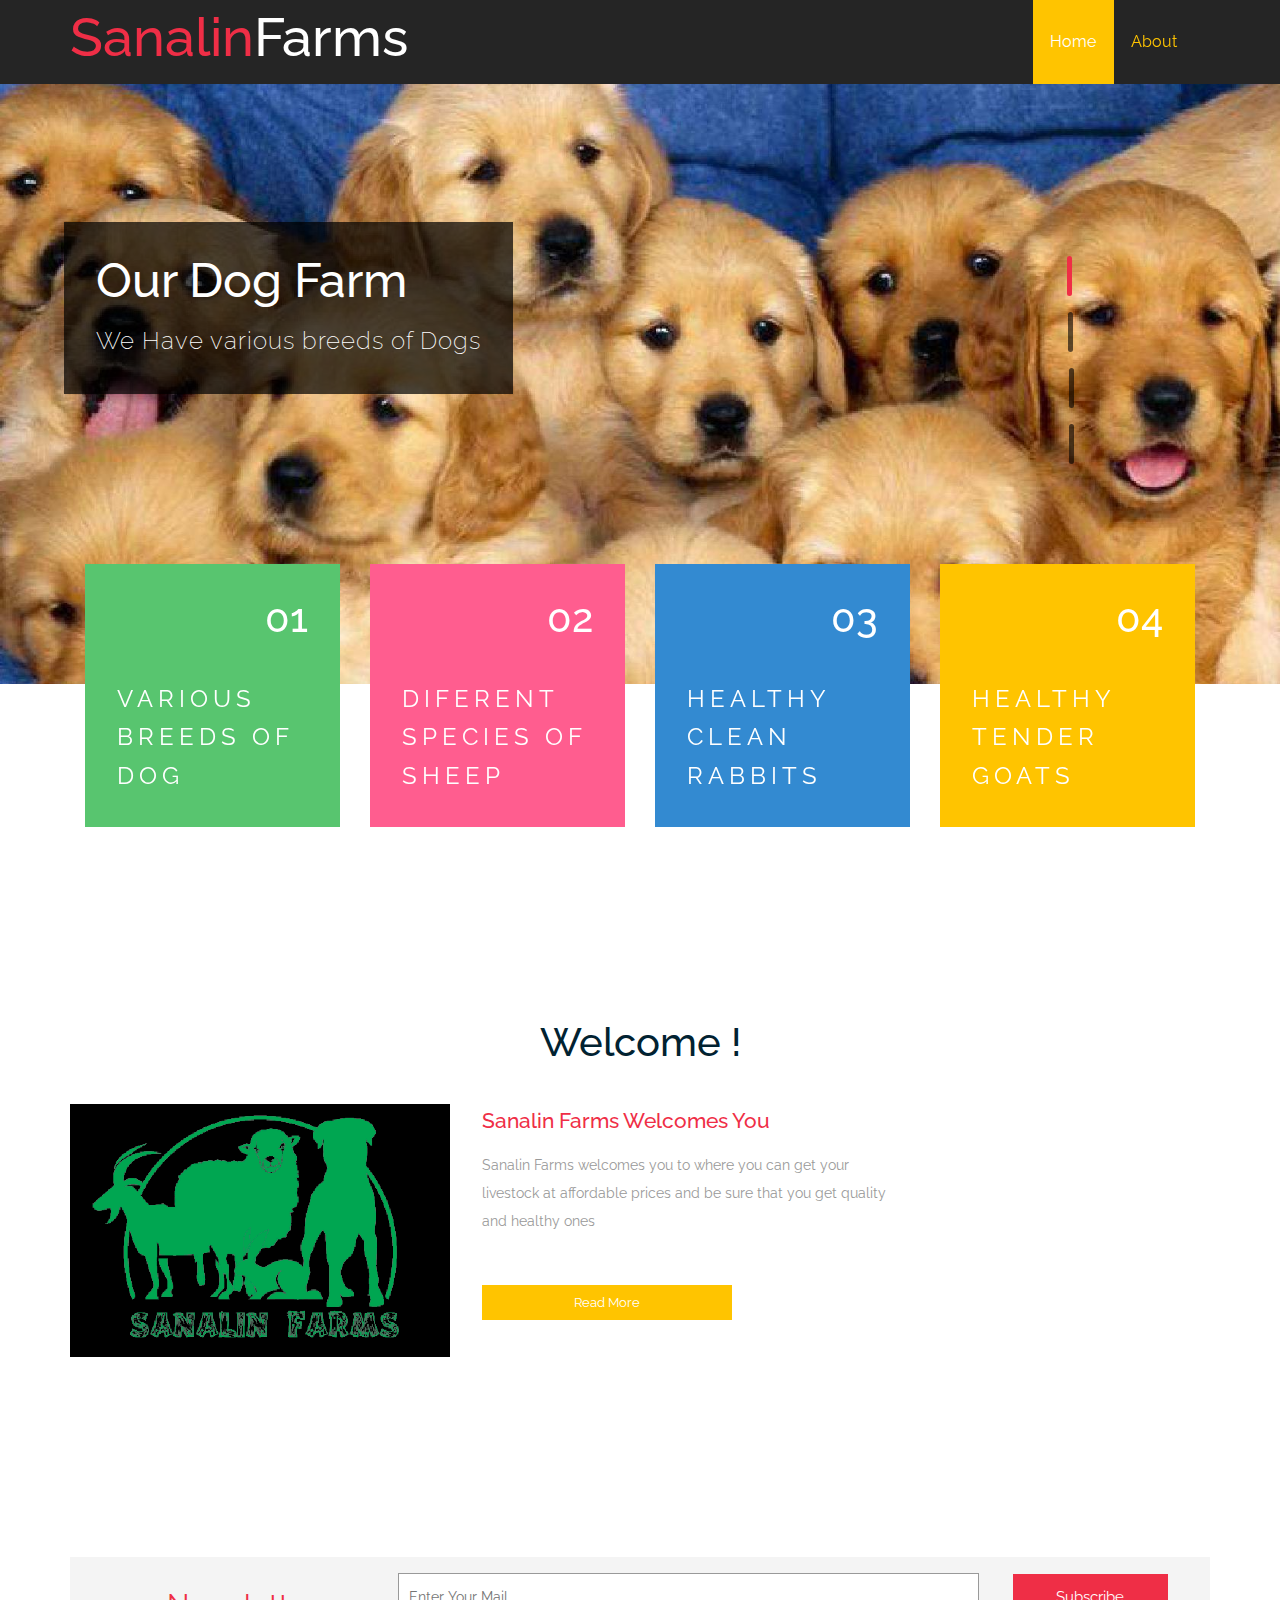
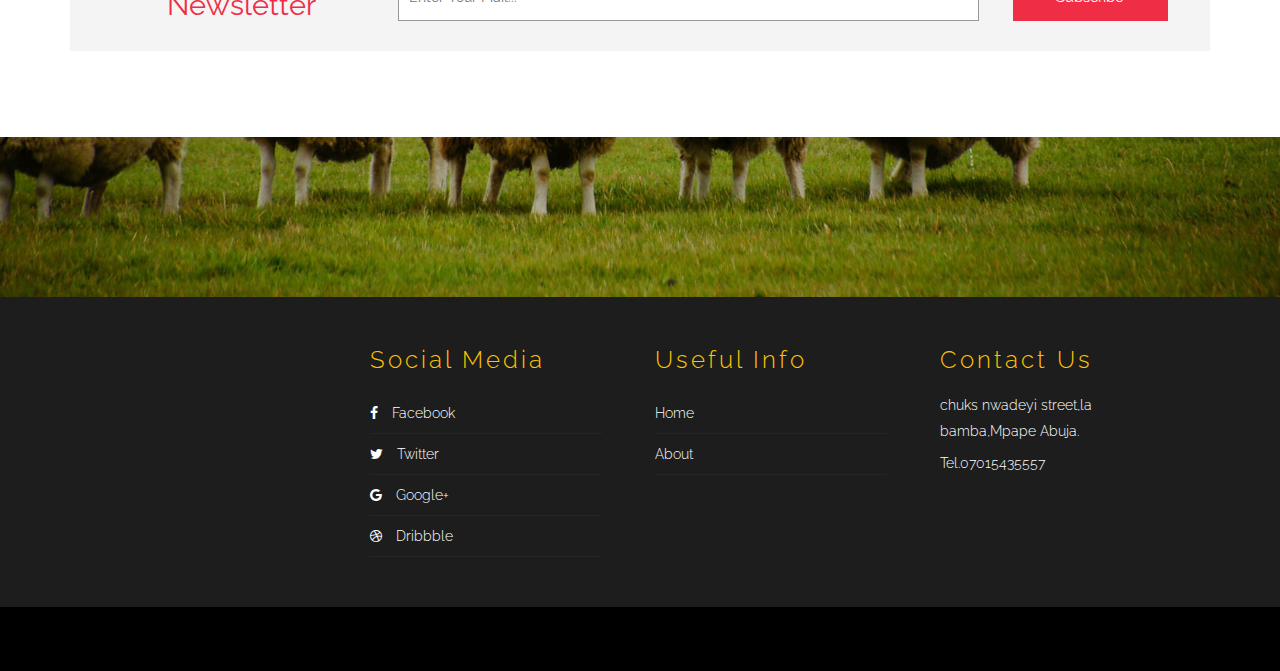
==== index.html @ a3188a6b "Add files via upload" ====
<!-- 
Author: W3layouts
Author URL: http://w3layouts.com
License: Creative Commons Attribution 3.0 Unported
License URL: http://creativecommons.org/licenses/by/3.0/
-->
<!DOCTYPE html>
<html lang="en">
<head>
<title>Wool an Agriculture Category Flat Bootstrap Responsive Website Template | Home :: w3layouts</title>
<!-- meta-tags -->
<meta name="viewport" content="width=device-width, initial-scale=1">
<meta http-equiv="Content-Type" content="text/html; charset=utf-8" />
<meta name="keywords" content="Wool Responsive web template, Bootstrap Web Templates, Flat Web Templates, Android Compatible web template, 
	SmartPhone Compatible web template, free web designs for Nokia, Samsung, LG, SonyEricsson, Motorola web design" />
<script type="application/x-javascript"> addEventListener("load", function() { setTimeout(hideURLbar, 0); }, false); function hideURLbar(){ window.scrollTo(0,1); } </script>
<!-- //meta-tags -->
<!-- Custom Theme files -->
<link href="css/bootstrap.css" rel="stylesheet" type="text/css" media="all" />
<link href="css/style.css" rel="stylesheet" type="text/css" media="all" />
<link href="css/font-awesome.css" rel="stylesheet"> 			<!-- font-awesome icons --> 
<!-- //Custom Theme files -->
<!-- js -->
<script src="js/jquery-1.11.1.min.js"></script>
<!-- //js -->
<!-- web-font -->
<link href='//fonts.googleapis.com/css?family=Raleway:400,100,200,300,500,600,700,800,900' rel='stylesheet' type='text/css'>
<!-- //web-font -->
</head>
<body>
	<!-- header -->
	<div class="header">
		<div class="container">
			<div class="header-nav">
				<nav class="navbar navbar-default">
					<!-- Brand and toggle get grouped for better mobile display -->
					<div class="navbar-header">
						<button type="button" class="navbar-toggle collapsed" data-toggle="collapse" data-target="#bs-example-navbar-collapse-1">
							<span class="sr-only">Toggle navigation</span>
							<span class="icon-bar"></span>
							<span class="icon-bar"></span>
							<span class="icon-bar"></span>
						</button>
					   <h1><a class="navbar-brand" href="index.html"><span>Sanalin</span>Farms</a></h1>
					</div>
					<!-- Collect the nav links, forms, and other content for toggling -->
					<div class="collapse navbar-collapse nav-wil" id="bs-example-navbar-collapse-1">
						<ul class="nav navbar-nav">
							<li class="hvr-bounce-to-bottom active"><a href="index.html">Home</a></li>
							<li class="hvr-bounce-to-bottom"><a href="#">About</a></li>
							<!-- <li><a href="#" class="dropdown-toggle hvr-bounce-to-bottom" data-toggle="dropdown" role="button" aria-haspopup="true" aria-expanded="false">Pages <span class="caret"></span></a>
								<ul class="dropdown-menu">
									<li class="hvr-bounce-to-bottom"><a href="icons.html">Web Icons</a></li>
									<li class="hvr-bounce-to-bottom"><a href="codes.html">Short Codes</a></li>     
								</ul>
							</li>   
							<li class="hvr-bounce-to-bottom"><a href="blog.html">Blog</a></li>
							<li class="hvr-bounce-to-bottom"><a href="contact.html">Contact Us</a></li> -->
						</ul>
					</div><!-- //navbar-collapse -->
				</nav>
			</div>
		</div>
	</div>
	<!-- //header -->
	<!-- banner -->
	<div class="banner"> 
		<!-- Slider-starts-Here --> 
		<script src="js/responsiveslides.min.js"></script>
		<script>
			// You can also use "$(window).load(function() {"
			$(function () {
			  // Slideshow 3
			  $("#slider3").responsiveSlides({
				auto: true,
				pager: true,
				nav: false,
				speed: 500,
				namespace: "callbacks",
				before: function () {
				  $('.events').append("<li>before event fired.</li>");
				},
				after: function () {
				  $('.events').append("<li>after event fired.</li>");
				}
			  });
		
			});
		</script>
		<!-- //End-slider-script -->
		<div  id="top" class="callbacks_container">
			<ul class="rslides" id="slider3">
				<li>
					<div class="banner-info">
						<div class="baner-w3text">
							<h3>Our Dog Farm</h3>
							<p>We Have various breeds of Dogs</p>
						</div>
					</div>
				</li>
				<li>
					<div class="banner-info1">
						<div class="baner-w3text">
							<h3>Our Sheep Farm</h3>
							<p>We Also get you the best of Sheep</p>
						</div>
					</div>
				</li>
				<li>
					<div class="banner-info2">
						<div class="baner-w3text">
							<h3>Rabbit Farm</h3>
							<p>We have a beautiful rabbit farm</p>
						</div>
					</div>
				</li>
				<li>
					<div class="banner-info3">
						<div class="baner-w3text">
							<h3>Goat Farm</h3>
							<p>Well taken care of Goats</p>
						</div>
					</div>
				</li>
			</ul>
		</div>
		<div class="banner-bottom-grids">
			<div class="container">
				<div class="col-md-3 banner-bottom-grid">
					<div class="banner-bottom-grd w3-agile-back">
						<h4>01</h4>
						<p>VARIOUS BREEDS OF DOG</p>
						<div class="clearfix"> </div>
					</div>
					<!-- <p class="w3ltext">Temporibus autem quibusdam et aut officiis debitis aut 
						rerum necessitatibus saepe eveniet ut et voluptates.</p>
					<div class="more more4">
						<a href="single.html">Read More</a>
					</div> -->
				</div>
				<div class="col-md-3 banner-bottom-grid">
					<div class="banner-bottom-grd w3-agile-back1">
						<h4>02</h4>
						<p>DIFERENT SPECIES OF SHEEP</p>
						<div class="clearfix"> </div>
					</div>
					<!-- <p class="w3ltext">Temporibus autem quibusdam et aut officiis debitis aut 
						rerum necessitatibus saepe eveniet ut et voluptates.</p>
					<div class="more more1">
						<a href="single.html">Read More</a>
					</div> -->
				</div>
				<div class="col-md-3 banner-bottom-grid">
					<div class="banner-bottom-grd w3-agile-back2">
						<h4>03</h4>
						<p>HEALTHY CLEAN RABBITS</p>
						<div class="clearfix"> </div>
					</div>
					<!-- <p class="w3ltext">Temporibus autem quibusdam et aut officiis debitis aut 
						rerum necessitatibus saepe eveniet ut et voluptates.</p>
					<div class="more more2">
						<a href="single.html">Read More</a>
					</div> -->
				</div>
				<div class="col-md-3 banner-bottom-grid">
					<div class="banner-bottom-grd w3-agile-back3">
						<h4>04</h4>
						<p>HEALTHY TENDER GOATS</p>
						<div class="clearfix"> </div>
					</div>
					<!-- <p class="w3ltext">Temporibus autem quibusdam et aut officiis debitis aut 
						rerum necessitatibus saepe eveniet ut et voluptates.</p>
					<div class="more more3">
						<a href="single.html">Read More</a>
					</div> -->
				</div>
				<div class="clearfix"> </div>
			</div>
		</div>
	</div>
	<!-- //banner -->
	<!-- welcome -->
	<div class="welcome w3-agileits">
		<div class="container">
			<h2>Welcome !</h2>
			<div class="banner-agileits-w3layouts">
				<div class="col-md-4 welcome-grid">
					<img src="images/welcome.png" alt=" " class="img-responsive" />
				</div>
				<div class="col-md-8 welcome-grid">
					<h4>Sanalin Farms Welcomes You</h4>
					<p> Sanalin Farms welcomes you to where you can get your livestock at affordable prices and be sure that you get quality and healthy ones</p>
					<div class="more">
						<a href="aboutUs.html">Read More</a>
					</div>
				</div>
				<div class="clearfix"> </div>
			</div>
		</div>
	</div>
	<!-- //welcome -->
	<!-- newsletter -->
	<div class="newsletter">
		<div class="container">
			<div class="get-in-grids">
				<div class="get-in-grid-left">
					<p>Newsletter</p>
				</div>
				<div class="get-in-grid-right">
					<form action="#" method="post">
						<input type="email" name="email" Placeholder="Enter Your Mail..." required="">
						<input type="submit" value="Subscribe" >
					</form>
				</div>
				<div class="clearfix"> </div>
			</div>
		</div>
	</div>
	<!-- //newsletter -->
	<!-- news -->
	<!-- <div class="news">
		<div class="container">
			<h3>News & Events</h3>
			<p class="news-wthreetext">Vel illum qui dolorem eum aliquid ex ea commodi consequatur 
				vel illum qui dolorem eum fugiat quo voluptas</p>
			<div class="news-agileinfo">
				<div class="col-md-6 news-grid">
					<div class="col-xs-4 news-grid-left">
						<p>22nd<span>Sept</span></p>
					</div>
					<div class="col-xs-8 news-grid-right">
						<p>Itaque earum rerum hic tenetur a sapiente 
							delectus, ut aut reiciendis voluptatibus maiores alias consequatur 
							aut perferendis doloribus asperiores repellat.</p>
						<div class="more">
							<a href="single.html">Read More</a>
						</div>
					</div>
					<div class="clearfix"> </div>
				</div>
				<div class="col-md-6 news-grid">
					<div class="col-xs-4 news-grid-left">
						<p>28th<span>Sept</span></p>
					</div>
					<div class="col-xs-8 news-grid-right">
						<p>Itaque earum rerum hic tenetur a sapiente 
							delectus, ut aut reiciendis voluptatibus maiores alias consequatur 
							aut perferendis doloribus asperiores repellat.</p>
						<div class="more">
							<a href="single.html">Read More</a>
						</div>
					</div>
					<div class="clearfix"> </div>
				</div>
				<div class="clearfix"> </div>
			</div>
			<div class="news-agileinfo">
				<div class="col-md-6 news-grid">
					<div class="col-xs-4 news-grid-left">
						<p>11th<span>Oct</span></p>
					</div>
					<div class="col-xs-8 news-grid-right">
						<p>Itaque earum rerum hic tenetur a sapiente 
							delectus, ut aut reiciendis voluptatibus maiores alias consequatur 
							aut perferendis doloribus asperiores repellat.</p>
						<div class="more">
							<a href="single.html">Read More</a>
						</div>
					</div>
					<div class="clearfix"> </div>
				</div>
				<div class="col-md-6 news-grid">
					<div class="col-xs-4 news-grid-left">
						<p>25th<span>Oct</span></p>
					</div>
					<div class="col-xs-8 news-grid-right">
						<p>Itaque earum rerum hic tenetur a sapiente 
							delectus, ut aut reiciendis voluptatibus maiores alias consequatur 
							aut perferendis doloribus asperiores repellat.</p>
						<div class="more">
							<a href="single.html">Read More</a>
						</div>
					</div>
					<div class="clearfix"> </div>
				</div>
				<div class="clearfix"> </div>
			</div>
		</div>
	</div> -->
	<!-- //news -->
	<!-- customer -->
	<div class="customer">
		<div class="container">
			<!-- <h3>Customer Says</h3> -->
			<div class="customer-w3layoutsgrids">
				<ul id="flexiselDemo1">			
					<li>
						<div class="customer-grid">
							<!-- <p> Neque porro quisquam est, qui dolorem ipsum quia dolor sit amet, 
								consectetur, adipisci velit, sed quia non numquam eius modi tempora 
								incidunt ut labore et dolore magnam aliquam quaerat voluptatem.</p>
							<h4>John Smith</h4> -->
						</div>
					</li>
					<li>
						<div class="customer-grid">
							<!-- <p> Sed quia non numquam eius modi tempora neque porro quisquam est, qui dolorem ipsum quia dolor sit amet, 
								consectetur, adipisci velit, 
								incidunt ut labore et dolore magnam aliquam quaerat voluptatem.</p>
							<h4>Micheal Robert</h4> -->
						</div>
					</li>
					<li>
						<div class="customer-grid">
							<!-- <p> Qui dolorem ipsum quia dolor sit amet, veque porro quisquam est, 
								consectetur, adipisci velit, sed quia non numquam eius modi tempora 
								incidunt ut labore et dolore magnam aliquam quaerat voluptatem.</p>
							<h4>Williumson</h4> -->
						</div>
					</li>
				</ul>
				<script type="text/javascript">
					$(window).load(function() {
						$("#flexiselDemo1").flexisel({
							visibleItems: 3,
							animationSpeed: 1000,
							autoPlay: true,
							autoPlaySpeed: 3000,    		
							pauseOnHover: true,
							enableResponsiveBreakpoints: true,
							responsiveBreakpoints: { 
								portrait: { 
									changePoint:480,
									visibleItems: 1
								}, 
								landscape: { 
									changePoint:640,
									visibleItems:2
								},
								tablet: { 
									changePoint:768,
									visibleItems: 2
								}
							}
						});
						
					});
				</script>
				<script type="text/javascript" src="js/jquery.flexisel.js"></script>
			</div>
		</div>
	</div>
	<!-- //customer -->
	<!-- footer -->
	<div class="footer">
		<div class="container">
			<div class="footer-agileitsrow">
				<div class="col-md-3 footer-grid">
					<!-- <h3>Extras</h3>
					<p>Ut rutrum neque a mollis laoreet diam enim feuiat dui nec ulacoper quam felis id diam. Nunc ut tortor ligula eu petiu risus. Pelleesque conquat dignissim lacus quis altrcies.</p> -->
				</div>
				<div class="col-md-3 footer-grid">
					<h3>Social Media</h3>
					<ul>
						<li><a href="#"><i class="fa fa-facebook" aria-hidden="true"></i> Facebook</a></li>
						<li><a href="#"><i class="fa fa-twitter" aria-hidden="true"></i> Twitter</a></li>
						<li><a href="#"><i class="fa fa-google" aria-hidden="true"></i> Google+</a></li>
						<li><a href="#"><i class="fa fa-dribbble" aria-hidden="true"></i> Dribbble</a></li>
					</ul>
				</div>
				<div class="col-md-3 footer-grid">
					<h3>Useful Info</h3>
					<ul>
						<li><a href="index.html">Home</a></li>
						<li><a href="about.html">About</a></li>
						<!-- <li><a href="blog.html">Blog</a></li>
						<li><a href="contact.html">Contact</a></li> -->
					</ul>
				</div>
				<div class="col-md-3 footer-grid">
					<h3>Contact Us</h3>
					<p>chuks nwadeyi street,la bamba,Mpape Abuja.</p>
					<div class="footer-grid-address">
						<p>Tel.07015435557</p>
						<!-- <p>Fax: 1234 568</p> -->
						<!-- <p>Email: <a class="email-link" href="mailto:info@example.com">Example.com</a></p> -->
					</div>
				</div>
				<div class="clearfix"> </div>
			</div>
		</div>
	</div> 
	<div class="copy-right">
		<!-- <p>© 2017 Wool. All rights reserved | Design by <a href="http://w3layouts.com">W3layouts</a></p> -->
	</div>
	<!-- //footer -->
	<!-- start-smooth-scrolling -->
	<script type="text/javascript" src="js/move-top.js"></script>
	<script type="text/javascript" src="js/easing.js"></script>	
	<script type="text/javascript">
			jQuery(document).ready(function($) {
				$(".scroll").click(function(event){		
					event.preventDefault();
			
			$('html,body').animate({scrollTop:$(this.hash).offset().top},1000);
				});
			});
	</script>
	<!-- //end-smooth-scrolling -->	
	<!-- smooth-scrolling-of-move-up -->
	<script type="text/javascript">
		$(document).ready(function() {
			/*
			var defaults = {
				containerID: 'toTop', // fading element id
				containerHoverID: 'toTopHover', // fading element hover id
				scrollSpeed: 1200,
				easingType: 'linear' 
			};
			*/
			
			$().UItoTop({ easingType: 'easeOutQuart' });
			
		});
	</script>
	<!-- //smooth-scrolling-of-move-up --> 
	<!-- for bootstrap working -->
	<script src="js/bootstrap.js"> </script>
	<!-- //for bootstrap working -->
</body>
</html>
---- css/style.css ----
/*--
Author: W3layouts
Author URL: http://w3layouts.com
License: Creative Commons Attribution 3.0 Unported
License URL: http://creativecommons.org/licenses/by/3.0/
--*/
html, body{
    font-size: 100%;
	background:	#fff;
	font-family: 'Raleway', sans-serif !important;
}
body a{
	transition: 0.5s all;
	-webkit-transition: 0.5s all;
	-moz-transition: 0.5s all;
	-o-transition: 0.5s all;
	-ms-transition: 0.5s all;
}
h1,h2,h3,h4,h5,h6{
	margin:0 0 18px;			   
}
p{
	margin:0;
}
ul,label{
	margin:0;
	padding:0;
}
body a:hover{
	text-decoration:none;
}
/*-- banner --*/
.header {
	background: #252525;
}
.navbar {
	margin-bottom: 0;
}
.navbar-nav {
	float: right;
}
.navbar-default {
	background:none;
	border: none;
}
.navbar-default h1 .navbar-brand{
    color: #fff !important;
    font-size: 1.5em;
    text-decoration: none;
    display: block;
    padding: 0;
    margin-top: 0.5em;
}
.glyphicon-cutlery {
  left: -10px;
  top: 7px;
}
.navbar-default h1 .navbar-brand:hover {
	color: #fff;
	text-decoration: none;
}
h1 a.navbar-brand span {
  color: #ef2e46;
}
.header ul.nav.navbar-nav li a {
    padding: 2em 1.1em;
}
.header .navbar-default .navbar-nav > .active > a, .header .navbar-default .navbar-nav > .active > a:hover, .header .navbar-default .navbar-nav > .active > a:focus {
  color: #fff;
  background-color: #ffc400;
}
.header .navbar-default .navbar-nav > li > a{
  color: #ffc400;
  font-size: 16px;
}
.header .navbar-nav > li > a {
    padding-top: 29px;
    padding-bottom: 29px;
}
.header ul.dropdown-menu {
    min-width: inherit;
    padding: 0;
}
.header .dropdown-menu > li > a { 
    padding: 15px 15px !important; 
}
.header .dropdown-menu > li.active > a ,.header .navbar-default .navbar-nav > .open > a, .header  .navbar-default .navbar-nav > .open > a:hover, .header  .navbar-default .navbar-nav > .open > a:focus,.dropdown-menu > li > a:hover, .dropdown-menu > li > a:focus {
    color: #fff;
    background-color: #ffc400;
}
.header ul.dropdown-menu li.hvr-bounce-to-bottom {
    display: block;
}
/*--  Slider Part starts Here --*/
#slider3,
#slider4 {
	box-shadow: none;
	-moz-box-shadow: none;
	-webkit-box-shadow: none;
	margin: 0 auto;
}
.rslides_tabs {
	list-style: none;
	padding: 0;
	background: rgba(0,0,0,.25);
	box-shadow: 0 0 1px rgba(255,255,255,.3), inset 0 0 5px rgba(0,0,0,1.0);
	-moz-box-shadow: 0 0 1px rgba(255,255,255,.3), inset 0 0 5px rgba(0,0,0,1.0);
	-webkit-box-shadow: 0 0 1px rgba(255,255,255,.3), inset 0 0 5px rgba(0,0,0,1.0);
	font-size: 18px;
	list-style: none;
	margin: 0 auto 50px;
	max-width: 540px;
	padding: 10px 0;
	text-align: center;
	width: 100%;
}
.rslides_tabs li {
	display: inline;
	float: none;
	margin-right: 1px;
}
.rslides_tabs a {
	width: auto;
	line-height: 20px;
	padding: 9px 20px;
	height: auto;
	background: transparent;
	display: inline;
}
.rslides_tabs li:first-child {
	margin-left: 0;
}
.rslides_tabs .rslides_here a {
	background: rgba(255,255,255,.1);
	color: #fff;
	font-weight: bold;
}
.events {
	list-style: none;
}
.callbacks_container {
    position: relative;
	width: 100%;
	margin: 0 auto 0;
	background:rgba(255, 255, 255, 0.88);
	border-radius: 10px;
}
.callbacks_container1{
	position: relative;
	width: 100%;
} 
.callbacks {
	position: relative;
	list-style: none;
	overflow: hidden;
	width: 100%;
	padding: 0;
	margin: 0;
}
.callbacks li {
	position: absolute;
	left: 0;
	top: 0;
}
.callbacks img {
	z-index: 1;
	height: auto;
	border: 0;
}
.callbacks .caption {
	display: block;
	position: absolute;
	z-index: 2;
	font-size: 20px;
	text-shadow: none;
	color: #fff;
	left: 0;
	right: 0;
	padding: 10px 20px;
	margin: 0;
	max-width: none;
	top: 10%;
	text-align: center;
}
.callbacks_nav {
	position: absolute;
	-webkit-tap-highlight-color: rgba(0,0,0,0);
	top: 44%;
	left: 2.8%;
	opacity: 0.7;
	z-index: 3;
	text-indent: -9999px;
	overflow: hidden;
	text-decoration: none;
	height: 40px;
	width: 40px;
	background: url(../images/img-sp.png) no-repeat -6px -5px;
	display: block;
}
.callbacks_nav:active {
	opacity: 1.0;
}
.callbacks_nav.next {
	left: auto;
	right: 2.8%;
	background: url(../images/img-sp.png) no-repeat -61px -5px;
	display: block;
}
#slider3-pager a ,#slider4-pager a{
	display: inline-block;
}
#slider3-pager span,#slider4-pager span{
	float: left;
}
#slider3-pager span,#slider4-pager span{
	width:100px;
	height:15px;
	background:#fff;
	display:inline-block;
	border-radius:30em;
	opacity:0.6;
}
#slider3-pager .rslides_here a ,#slider4-pager .rslides_here a{
	background: #FFF;
	border-radius:30em;
	opacity:1;
}
#slider3-pager a ,#slider4-pager a{
	padding: 0;
}
#slider3-pager li,#slider4-pager li{
	display:inline-block;
}
.rslides {
	position: relative;
	list-style: none;
	overflow: hidden;
	padding: 0;
	margin: 0;
	width:100%;
}
.rslides li {
	-webkit-backface-visibility: hidden;
	position: absolute;
	display: none;
	left: 0%;
	top: 0;
	width:100%;
}
.rslides li{
	position: relative;
	display: block;
	float: none;
}
.rslides img {
	height: auto;
	border: 0;
}
.callbacks_tabs {
    list-style: none;
    position: absolute;
    top: 26%;
    z-index: 999;
    left: auto;
    right: 16%;
    padding: 0;
    margin: 0;
}
.callbacks2_tabs{
	list-style: none;
	position: absolute;
	top: 105%;
	z-index: 999;
	left: 45%;
	padding: 0;
	margin: 0;
}
.slider-top{
	text-align: center;
	padding:10em 0;
}
.slider-top h1{
	font-weight:700;
	font-size:48px;
	color:#010101;
}
.slider-top p{
	font-weight:400;
	font-size:20px;
	padding:1em 7em;
	color:#010101;
}
.slider-top ul.social-slide{
	display:inline-flex;
	margin: 0px;
	padding: 0px;
} 
.callbacks_tabs li{
	display: block;
	margin: 0 .1em;
}
@media screen and (max-width: 600px) {
.callbacks_nav {
    top: 47%;
    }
}
/*----*/
.callbacks_tabs a{
 visibility: hidden;
}

.callbacks_tabs a:after {
    content: "\f111";
    font-size: 0;
    font-family: FontAwesome;
    visibility: visible;
    display: block;
    height: 40px;
    width: 5px;
    display: inline-block;
    background: rgba(0, 0, 0, 0.61);
    border-radius: 3px;
    -webkit-border-radius: 3px;
    -moz-border-radius: 3px;
    -o-border-radius: 3px;
    -ms-border-radius: 3px;
    border: none;
}
.callbacks_here a:after{
	background: #ef2e46;
}
ul.callbacks_tabs.callbacks2_tabs.callbacks_here a:after{
	background:#192C3B;
}

/*--  Slider Part ends Here --*/
.banner{
	position:relative;
}
.banner-info{
	background:url(../images/dogslide1.jpg) no-repeat center 0px;
	background-size:cover;
	-webkit-background-size:cover;
	-moz-background-size:cover;
	-o-background-size:cover;
	-ms-background-size:cover;
	min-height:700px;
}
.banner-info1{
	background:url(../images/banner1.jpg) no-repeat center 0px;
	background-size:cover;
	-webkit-background-size:cover;
	-moz-background-size:cover;
	-o-background-size:cover;
	-ms-background-size:cover;
	min-height:700px;
}
.banner-info2{
	background:url(../images/rabbitslide3.png) no-repeat center;
	background-size:cover;
	-webkit-background-size:cover;
	-moz-background-size:cover;
	-o-background-size:cover;
	-ms-background-size:cover;
	min-height:700px;
}

.banner-info3{
	background:url(../images/goat.jpg) no-repeat center;
	background-size:cover;
	-webkit-background-size:cover;
	-moz-background-size:cover;
	-o-background-size:cover;
	-ms-background-size:cover;
	min-height:700px;
}

.baner-w3text{
	padding:2em;
	width: inherit;
	background:rgba(0, 0, 0, 0.71);
	position:absolute;
	top: 31%;
	left: 14%;
}
.baner-w3text h3{
	font-size:3em;
	color:#fff;
	margin:0;
}
.baner-w3text p {
    font-size: 1.5em;
    color: #FFF;
    margin: 0.5em 0 0;
    line-height: 1.8em;
    font-weight: 200;
    letter-spacing: 1px;
}
.navbar-default .navbar-nav > li > a:hover, .navbar-default .navbar-nav > li > a:focus {
	color: #fff;
	background-color: #ffc400;
}
.banner-bottom-grids{
	position: absolute;
	top:90%;
	left:12%;
	z-index: 9;
}
.banner-bottom-grd{
	padding:2em;
	background:#fff;
}
.banner-bottom-grd h4 {
	float: right;
	font-size: 2.5em;
	margin: 0 0 1em;
	color: #fff;
}
.banner-bottom-grd p {
    float: left;
    font-size: 1.5em;
    line-height: 1.6em;
    margin: 0;
    color: #fff;
    text-transform: uppercase;
    letter-spacing: 5px;
}
p.w3ltext{
	color:#999;
	font-size:14px;
	margin:1em 0 3em;
	line-height: 1.8em;
}
.more a{
	font-size: 13px;
	padding: 10px 92px;
	background: #ffc400;
	text-decoration: none;
	color: #fff;
}
.more a:hover{
	background: #ef2e46;
}
.w3-agile-back,.more4 a{
	background:#58c56f;
} 
.w3-agile-back1,.more1 a{
	background:#ff5d8f;
}
.w3-agile-back2,.more2 a{
	background:#338ad1;
}
.w3-agile-back3,.more3 a{
	background:#ffc400;
}
/* Bounce To Bottom */
.hvr-bounce-to-bottom {
	display: inline-block;
	vertical-align: middle;
	-webkit-transform: translateZ(0);
	-moz-transform: translateZ(0);
	-o-transform: translateZ(0);
	-ms-transform: translateZ(0);
	transform: translateZ(0);
	-webkit-box-shadow: 0 0 1px rgba(0, 0, 0, 0);
	-moz-box-shadow: 0 0 1px rgba(0, 0, 0, 0); 
	box-shadow: 0 0 1px rgba(0, 0, 0, 0);
	-webkit-backface-visibility: hidden;
	backface-visibility: hidden;
	-moz-osx-font-smoothing: grayscale;
	position: relative;
	-webkit-transition-property: color;
	transition-property: color;
	-webkit-transition-duration: 0.5s;
	transition-duration: 0.5s;
}
.hvr-bounce-to-bottom:before {
	content: "";
	position: absolute;
	z-index: -1;
	top: 0;
	left: 0;
	right: 0;
	bottom: 0;
	background:#ffc400;
	-webkit-transform: scaleY(0);
	-moz-transform: scaleY(0);
	-o-transform: scaleY(0);
	-ms-transform: scaleY(0);
	transform: scaleY(0);
	-webkit-transform-origin: 50% 0;
	-moz-transform-origin: 50% 0;
	-o-transform-origin: 50% 0;
	-ms-transform-origin: 50% 0;
	transform-origin: 50% 0;
	-webkit-transition-property: transform;
	-moz-transition-property: transform;
	-o-transition-property: transform;
	-ms-transition-property: transform;
	transition-property: transform;
	-webkit-transition-duration: 0.5s;
	-moz-transition-duration: 0.5s;
	-o-transition-duration: 0.5s;
	-ms-transition-duration: 0.5s;
	transition-duration: 0.5s;
	-webkit-transition-timing-function: ease-out;
	-moz-transition-timing-function: ease-out; 
	transition-timing-function: ease-out;
}
.hvr-bounce-to-bottom:hover, .hvr-bounce-to-bottom:focus, .hvr-bounce-to-bottom:active {
	color: #fff;
}
.hvr-bounce-to-bottom:hover:before, .hvr-bounce-to-bottom:focus:before, .hvr-bounce-to-bottom:active:before {
	-webkit-transform: scaleY(1);
	-moz-transform: scaleY(1);
	-o-transform: scaleY(1);
	-ms-transform: scaleY(1);
	transform: scaleY(1);
	-webkit-transition-timing-function: cubic-bezier(0.52, 1.64, 0.37, 0.66);
	-moz-transition-timing-function: cubic-bezier(0.52, 1.64, 0.37, 0.66);
	-o-transition-timing-function: cubic-bezier(0.52, 1.64, 0.37, 0.66);
	-ms-transition-timing-function: cubic-bezier(0.52, 1.64, 0.37, 0.66);
	transition-timing-function: cubic-bezier(0.52, 1.64, 0.37, 0.66);
}
/*-- //banner --*/
/*-- welcome --*/
.welcome{
	padding:27em 0 5em;
}
.welcome h2{
	color:#012231;
	font-size:2.5em;
	text-align:center;
	margin:0 0 1em;
}
.welcome-grid h4 {
    text-transform: capitalize;
    color: #ef2e46;
    font-size: 1.3em;
    margin: 0 0 .5em;
    width: 80%;
    line-height: 1.6em;
}
.welcome-grid p{
	color:#999;
	font-size:14px;
	margin:1em 0 4em;
	width:60%;
	line-height:2em;
}
/*-- //welcome --*/
/*-- about --*/
.about{
	padding:5em 0;
}
.about h2{
	font-size:2.5em;
	color:#000;
	margin:0;
	text-align:center;
}
p.news-wthreetext{
    color: #999;
    font-size: 13px;
    text-align: center;
    margin: 0.8em auto 0;
    width: 50%;
    line-height: 1.8em;
}
.w3layouts-text{
	margin:2em 0 0;
	text-align:center;
}
.w3layouts-text p{
	width:60%;
	margin:2em auto 0;
	color:#999;
	font-size:14px;
	line-height:2em;
}
.w3layouts-text img {
    margin: 0 auto;
    padding: 1em;
    border: 5px double #ffc400;
	-webkit-box-shadow: -5px 5px 10px #5d5d5d;
	-moz-box-shadow: -5px 5px 10px #5d5d5d;
	-o-box-shadow: -5px 5px 10px #5d5d5d;
	-ms-box-shadow: -5px 5px 10px #5d5d5d;
    box-shadow: -5px 5px 10px #5d5d5d;
}
.advantages{
	background:url(../images/slid1.jpg) no-repeat 0px 0px;
	background-size:cover;
	-webkit-background-size:cover;
	-moz-background-size:cover;
	-o-background-size:cover;
	-ms-background-size:cover;
	min-height:600px;
	padding:4em 0;
}
.advantages h3{
	font-size:2.5em;
	color:#fff;
	margin:0;
	text-align:center;
}
.advantages-agileinfo:nth-child(2){
	margin:3em 0;
}
.our-advantages-grd-left p{
	padding: 13px 15px;
	text-align: center;
	color: #fff;
	font-size: 21px;
	margin: 0;
	border-radius: 160px;
	background:#ef2e46;
}
.our-advantages-grd-right{
	padding:0 !important;
}
.our-advantages-grd-right h4 {
    font-size: 1.4em;
    color: #ffffff;
    margin: 0 0 0.5em;
    text-transform: capitalize;
    line-height: 1.5em;
}
.our-advantages-grd-right p {
    color: #ccc;
    font-size: 14px;
    margin: 0;
    line-height: 2em;
}
.history{
	padding:5em 0;
}
.history h3{
	font-size:2.5em;
	color:#000;
	margin:0 0 1em;
}
.history-agileleft-grid p{
	font-size:1em;
	color:#999;
	margin:0;
	padding-left: 1em;
}
.glyphicon-calendar {
  left: -13px;
}
.history-agileleft-grid h4{
	color:#ef2e46;
	font-size:1.5em;
	margin:1em 0;
	text-transform:capitalize;
}
p.aut {
    font-size: 14px;
    line-height: 2em;
    padding: 0;
}
.history-agileleft-grid:nth-child(3){
	margin:2em 0;
}
.history-right h4{
	color:#ef2e46;
	font-size:1.5em;
	margin:0;
	text-transform:capitalize;
}
.history-right p{
	color:#999;
	font-size:14px;
	line-height:1.8em;
	margin:1em 0 0;
}
.history-right ul{
	padding:2em 0 0;
}
.history-right ul li{
	list-style-type:none;
	margin:0 0 1em; 
	display: block; 
}
.history-right ul li span {
    padding-right: 0.8em;
    color: #999;
    font-size: .9em;
}
.history-right ul li a{
	font-size:14px;
	color:#999;
	text-decoration:none;
	text-transform:capitalize;
}
.history-right ul li a:hover{
	color:#ef2e46;
	text-decoration:none;
}
/*-- //about --*/
/*-- contact --*/
.contact{
	padding:5em 0;
}
.contact-agileinfo{
	margin-top:4%;
}
.contact-w3layouts h2 {
    color: #ffc400;
    font-size: 2.5em;
    margin: 0 0 1em;
    font-weight: 300;
}
.contact-wthree-left iframe{
	width: 100%;
	height: 500px;
	border: none;
}
.contact-w3-agileits input[type="text"] {
	width: 100%;
	color: rgba(137, 136, 136, 0.66);
	outline: none;
	font-size: 14px;
	padding: 18px 16px;
	border: none;
	margin-bottom: 1em;
	-webkit-appearance: none;
	background: none;
	border: 1px solid rgba(153, 153, 153, 0.35);
	border-radius: 0.3em;
	-webkit-border-radius: 0.3em;
	-moz-border-radius: 0.3em;
	-o-border-radius: 0.3em;
	-ms-border-radius: 0.3em;
}
.contact-w3-agileits textarea {
	resize: none;
	width: 100%;
	color: rgba(137, 136, 136, 0.66);
	font-size: 14px;
	outline: none;
	padding: 18px 16px;
	border: none;
	min-height: 15em;
	-webkit-appearance: none;
	background: none;
	border: 1px solid rgba(153, 153, 153, 0.35);
	border-radius:5px;
	-webkit-border-radius:5px;
	-moz-border-radius:5px;
	-o-border-radius:5px;
	-ms-border-radius:5px;
}
.contact-w3-agileits input[type="submit"],.contact-w3-agileits input[type="reset"] {
	border: none;
	outline: none;
	color: #fff;
	background:#ef2e46;
	width: 48%;
	padding: 15px 31px;
	font-size: 18px;
	margin: 10px 2px 0px 6px;
	-webkit-appearance: none;
	border-radius:5px;
	-webkit-border-radius:5px;
	-moz-border-radius:5px;
	-o-border-radius:5px;
	-ms-border-radius:5px;
}
.contact-w3-agileits input[type="submit"]:hover,.contact-w3-agileits input[type="reset"]:hover {
	background:#ffc400;
	transition: 0.5s all;
	-webkit-transition: 0.5s all;
	-moz-transition: 0.5s all;
	-ms-transition: 0.5s all;
	-o-transition: 0.5s all;
}
/*-- //contact --*/ 
/*-- newsletter --*/
.newsletter{
	background:url(../images/banner2.jpg) no-repeat center fixed;
	background-size:cover;
	-webkit-background-size:cover;
	-moz-background-size:cover;
	-o-background-size:cover;
	-ms-background-size:cover;
	min-height:300px;
}
.get-in-grids{
	padding:1em 2em;
	background:#f4f4f4;
	margin: 7.5em 0em 0;
}
.welcome-grid:nth-child(2) {
	padding-left: 2em !important;
}
.news-grid-left {
	padding: 0 !important;
}
.welcome-grid:nth-child(1) {
	padding: 0 !important;
}
.get-in-grid-left{
	float:left;
	width: 26%;
}
.get-in-grid-left p{
	font-size:1.8em;
	color:#ef2e46;
	margin:4px 0 0;
	text-align:center;
}
.get-in-grid-right{
	float:left;
	margin-left:1em;
	width: 72%;
}
.get-in-grid-right input[type="email"]{
	outline:none;
	color:#BBB;
	font-size:14px;
	width:75%;
	padding:13px 10px;
	background:#fff;
	border:1px solid #999;
}
.get-in-grid-right input[type="submit"]{
	background:#ef2e46;
	width:20%;
	color:#fff;
	font-size:15px;
	padding:13px 0;
	border:none;
	outline:none;
	margin: 0 0 0 2em;
	transition:.5s all;
	-webkit-transition:.5s all;
	-moz-transition:.5s all;
	-o-transition:.5s all;
	-ms-transition:.5s all;
}
.get-in-grid-right input[type="submit"]:hover{
	background:#ef2e46;
}
/*-- //newsletter --*/
/*-- news --*/
.news{
	padding:5em 0;
}
.news h3{
	color:#012231;
	font-size:2.5em;
	text-decoration: none;
	margin:0;
	text-align:center;
}
.news-grid-left p {
	font-size: 2em;
	line-height: 1em;
	color: #ef2e46;
	margin: 0; 
	border: 1px solid #ef2e46;
	padding: .5em 0;
	text-align: center;
	border-radius: 20px;
	-webkit-border-radius: 20px;
	-moz-border-radius: 20px;
	-o-border-radius: 20px;
	-ms-border-radius: 20px;
}
.news-grid-left p span{
	display:block; 
	margin-top: .3em;
}
.news-grid-right p{
	font-size:14px;
	color:#999;
	line-height:1.8em;
	margin:0 0 2em;
}
.news-agileinfo:nth-child(3){
	margin:5em 0 3em;
}
/*-- //news --*/
/*-- customer --*/
.customer{
	background: url(../images/banner2.jpg) no-repeat center bottom;
	background-size: cover;
	-webkit-background-size: cover;
	-moz-background-size: cover;
	-o-background-size: cover;
	-ms-background-size: cover; 
	padding:5em 0;
}
.customer h3{
	color: #fff;
	font-size: 2.5em;
	text-decoration: none;
	margin:0 0 1.5em;
}
.customer-grid p{
	padding: 2em;
	background: rgba(2, 2, 2, 0.59);
	border-radius: 25px;
	-webkit-border-radius: 25px;
	-moz-border-radius: 25px;
	-o-border-radius: 25px;
	-ms-border-radius: 25px;
	color: #fff;
	font-size: 14px;
	line-height: 2em;
	position: relative;
}
.customer-grid p:before{
	background:url(../images/2.png) no-repeat 0px 0px;
	display:block;
	content:'';
	position: absolute;
	top: 100%;
	left: 40%;
	width: 45px;
	height: 55px;
}
.customer-grid h4{
	font-size: 1.5em;
	color: #fff;
	margin: 3em 0 0;
	text-align: center;
}
.customer-grid h4 span{
}
.customer-grid {
  margin: 0 1em 0 0;
}
/*-- flexisel --*/
.flex-slider{	
	background:#222227;
	padding: 70px 0 165px 0;
}
.opportunity{
	background:#28282e;
	margin:0px 20px;
	padding:80px 0;
	position:relative;
}
#flexiselDemo1 {
	display: none;
}
.nbs-flexisel-container {
	position: relative;
	max-width: 100%;
}
.nbs-flexisel-ul {
	position: relative;
	width: 9999px;
	margin: 0px;
	padding: 0px;
	list-style-type: none;
	text-align: center;
}
.nbs-flexisel-inner {
	overflow: hidden;
	margin: 0px auto;
}
.nbs-flexisel-item {
	float: left;
	margin: 0;
	padding: 0px;
	cursor: pointer;
	position: relative;
	line-height: 0px;
}
.nbs-flexisel-item > img {
	cursor: pointer;
	position: relative;
}
/*--  Nav  --*/
.nbs-flexisel-nav-left, .nbs-flexisel-nav-right {
	width:60px;
	height:115px;
	position: absolute;
	cursor: pointer;
	z-index: 100;
}
.nbs-flexisel-nav-left {
	left: -4%;
	top: 15% !important;
}
.nbs-flexisel-nav-right {
	right: -4%;
	top: 15% !important;
}
/*-- //flexisel --*/
/*-- //customer --*/
/*-- start-footer --*/
.footer{
	background:#1d1d1d;
	padding: 50px 0;
}
.footer-grid{
	float:left;
	width:23%;
	margin-right:2%;
}
.footer-grid h3 {
    font-size: 1.5em;
    color: #ffc400;
    text-transform: capitalize;
    margin-bottom: 20px;
    font-weight: 300;
    letter-spacing: 3px;
}
.footer-grid p {
    font-size: 14px;
    color: #ffffff;
    line-height: 1.8em;
    font-weight: 300;
	margin-top: .5em;
}
.footer-grid ul li{
	list-style-type:none;
}
.footer-grid ul li a {
    display: block;
    padding: 10px 0px;
    border-bottom: 1px solid rgba(201, 201, 201, 0.05);
    font-size: 14px;
    color: #fff; 
    -o-transition: 0.5s all;
    -webkit-transition: 0.5s all;
	-moz-transition: 0.5s all;
	transition: 0.5s all;
    text-decoration: none;
    font-weight: 300;
}
.footer-grid ul li a i.fa {
    margin-right: 10px;
}
.footer-grid ul li a:hover{
	color:#ef2e46;
	text-decoration:none;
}
.footer-lastgrid{
	margin:0;
}
.email-link{
	color:#FFF; 
	-o-transition: 0.5s ease;
	-moz-transition: 0.5s ease;
	-webkit-transition: 0.5s ease;
	transition: 0.5s ease;
	text-transform:lowercase;
}
.email-link:hover{
	color:#ef2e46;
}
/*-- start-copy-right --*/
.copy-right{
	text-align:center;
	padding:2em 1em;
	background:#000;
}
.copy-right p {
    font-size: 14px;
    color: #fff;
    text-transform: capitalize;
    font-weight: 200;
    letter-spacing: 1px;
}
.copy-right p a{
	color:#ffc400;
	font-weight: 300; 
	-webkit-transition: 0.5s all;
	-moz-transition: 0.5s all; 
	-o-transition: 0.5s all; 
	-ms-transition: 0.5s all; 
	transition: 0.5s all; 
}
.copy-right p a:hover {
    color: #ef2e46; 
}
/*--- //footer ----*/
/*-- slider-up-arrow --*/
#toTop {
	display: none;
	text-decoration: none;
	position: fixed;
	bottom: 3%;
	right: 3%;
	overflow: hidden;
	width: 32px;
	height: 32px;
	border: none;
	text-indent: 100%;
	background: url("../images/move-up.png") no-repeat 0px 0px;
}
#toTopHover {
	width: 32px;
	height: 32px;
	display: block;
	overflow: hidden;
	float: right;
	opacity: 0;
	-moz-opacity: 0;
	filter: alpha(opacity=0);
}
/*-- //slider-up-arrow --*/
/*-- blog --*/
.blog-page{
	padding:5em 0;
}
.blog-page-grids {
	padding-bottom: 1em;
	margin-bottom: 3em;
	border-bottom: 1px solid #ffc400;
}
.blog-page-grids-bot {
	float: left;
	width: 47%;
}
.blog-page-grids-bot1 {
	float: right;
	width: 50%;
}
.blog-page-grid {
	float: left;
}
.blog-page-grid h3,.blog-page-grid h2{
	margin: 0;
	color: #1D1E1F;
	font-size:2em;
	line-height: 1.6em;
}
.blog-page-grid h3 a,.blog-page-grid h2 a{
	color: #1D1E1F;
	text-decoration:none;
	font-weight: 300;
	line-height: 1.6em;
}
.blog-page-grid h3 a:hover,.blog-page-grid h2 a:hover{
	color:#ef2e46;
	text-decoration:none;
}
.blog-page-grid p {
	color: #999;
	font-size: 14px;
	margin:1em 0 0;
	font-style: italic;
}
.blog-page-grid1 {
	float: right;
}
.blog-page-grid1 p {
	font-size: 1em;
	margin: 1.5em 0 0;
	color: #999;
}
.blog-page-grids-bot a img{
	padding:1em;
	border:1px solid #D6D4D4;
}
.blog-page-grids-bot1 p {
    color: #999;
    font-size: 14px;
    width: 80%;
    margin: 0 0 4em;
    line-height: 2em;
}
.blog-agileinfo:nth-child(2) {
	margin: 4em 0;
}
.blog-page-grids-bot1 h4{
	font-size:1.5em;
	color:#ef2e46;
	margin:0 0 1em;
	text-transform:capitalize;
}
.blog-page-grid1 p a {
	color: #ffc400;
}
.blog-page-grid1 p a:hover {
    color: #999;
}
.wthree-pagn {
	margin: 4em 0 0;
}
/*-- //blog --*/
/*-- single --*/
.single{
	padding:5em 0;
}
.single-left{
	float:left;
	width:45%;
}
.single h2{
	color: #ffc400;
	font-size: 1.6em;
	margin: 0;
	text-transform: capitalize;
}
.single-left p{
	color: #565656;
	font-size: 14px;
	font-style: italic;
	margin: 0.5em 0 2em;
}
.single-left p span{
	font-size:18px;
}
.single-left img{
	width:100%;
}
.single-right{
	float:right;
	width:50%;
	margin-top: 2.5em;
}
.single-right h4{
	color: #000;
	margin: 0 0 1em;
	font-size: 1.5em;
}
.single-right p {
	color: #999;
	font-size: 14px;
	line-height: 1.8em;
	margin: 0;
}
.single-right p span{
	margin:1em 0 0;
	display:block;
}
.single p.tortor{
	color: #999;
	font-size: 14px;
	line-height: 1.8em;
	margin: 1em 0 0;
}
.single-right p label{
	color:#adadad;
	margin:0;
}
.agileits-icons{
	margin:3em 0;
}
.agileits-icons ul{
	padding:0;
	margin:0;
}
.agileits-icons ul li {
    display: inline-block;
    margin-right: 1.2em;
}
.agileits-icons ul li a {
    font-size: 2em;
    color: #3b5998; 
} 
.agileits-icons ul li a i{ 
	-webkit-transition:.5s all;
	-moz-transition:.5s all;
	-o-transition:.5s all;
	-ms-transition:.5s all;
	transition:.5s all;
} 
.agileits-icons ul li a.twi{
	color: #1da1f2;
}
.agileits-icons ul li a.rs{
	color: #f26522;
}
.agileits-icons ul li a.in{
	color: #0077b5;
}
.agileits-icons ul li a.dri{
	color: #ea4c89;
}
.agileits-icons ul li a i:hover {
	-webkit-transform: scale(1.2);
	-moz-transform: scale(1.2);
	-o-transform: scale(1.2);
	-ms-transform: scale(1.2);
    transform: scale(1.2);
}
.agile-tags{
	padding:3em 0;
	border-top:1px dotted #adadad;
	border-bottom:1px dotted #adadad;
	margin:3em 0;
}
.wthree-tag-grid{
	float:left;
	width:30%;
	text-align: center;
}
.wthree-tag-grid:nth-child(2){
	margin:0 3em;
}
.wthree-tag-grid h3{
	color: #ffc400;
	font-size: 1.5em;
	margin: 0;
} 
.wthree-tag-grid ul{
	padding:2em 0 0;
	margin:0;
}
.wthree-tag-grid ul li{
	list-style-type:none;
	margin-top:1em;
}
.wthree-tag-grid ul li a{
	color:#999;
	font-size:14px;
	border:1px solid #d6d6d6;
	padding:.5em  1em;
}
.wthree-tag-grid ul li a:hover{
	text-decoration:none;
	color: #fff;
	background-color:#ef2e46;
	border-color: #ef2e46;
}
.top-social-icons {
	margin-top: 3em;
}
.commw3-agile h3{
	color: #ffc400;
	font-size: 1.3em;
	margin:0;
	font-style: normal;
	padding:2em 0;
}
.commw3-agile h3 span{
	color:#AFAFAF;
	font-size:15px;
}
.commw3-agile h3 label {
    color: #000;
    font-weight: 400;
}
.tom-grid{
	padding:2em 0;
	border-bottom:1px solid #dddddd;
	width: 100%;
}
.tom{
	float:left;
	border: 1px dotted;
	padding: .5em;
}
.humour {
	padding-left: 8em;
	width: 100%;
}
.tom-right{
	float:left;
	margin-left:2em;
	width:80%;
}
.tom-right h4{
	color:#ef2e46;
	font-size:18px;
	font-style: normal;
	margin:0;
}
.tom-right p label {
    color: #AFAFAF;
    font-size: 12px;
    margin: 1em 0;
    font-style: normal;
}
.tom-right p.lorem{
	color:#838383;
	font-size:14px;
	margin:0;
	line-height:30px;
	font-style: normal;
}
.Hardy{
	float:left;
}
.reply{
	float:left;
	margin-left:20em;
	margin-top: .5em;
}
.reply a{
	padding: 10px 22px;
	background:url(../images/update.png) no-repeat 12px 10px #ffc400;
	padding-left: 3.3em;
	display:block;
	color: #fff;
	font-size: 13px;
	font-weight: 600;
	font-style: normal;
	transition:.5s all;
	-webkit-transition:.5s all;
	-moz-transition:.5s all;
	-o-transition:.5s all;
	-ms-transition:.5s all;
}
.reply a:hover{
	background:url(../images/update.png) no-repeat 12px 10px #ef2e46;
	display:block;
	text-decoration:none;
}
.tom-grid:nth-child(4){
	border-bottom:none;
}
.commw3-agile{
	margin:3em 0;
}
.leave-comment {
	  margin: 3em 0 0;
}
.leave-comment h3{
	color: #ef2e46;
	margin: 0;
	font-size: 1.8em;
}
.leave-comment p{
	color:#AFAFAF;
	font-size: 14px;
	margin: .5em 0 2em; 
}
p{
	line-height:2em;
}
.leave-comment input[type="text"],.leave-comment textarea{
	outline: none;
	border: 1px solid #D4D3D3;
	font-size: 15px;
	background: none;
	padding: 15px 10px;
	width: 60%;
	font-size:14px;
}
.leave-comment input[type="text"]:nth-child(2){
	margin:1em 0;
}
.leave-comment textarea{
	resize:none;
	min-height:200px;
	margin:1em 0;
	}
.leave-comment input[type="submit"] {
	outline: none;
	font-size: 16px;
	font-style: normal;
	background: #ffc400;
	padding: 15px 0;
	width: 25%;
	color: #fff;
	display: block;
	border: none;
	transition: .5s all;
	-webkit-transition: .5s all;
	-moz-transition: .5s all;
	-o-transition: .5s all;
	-ms-transition: .5s all;
}
.leave-comment input[type="submit"]:hover{
	background:#ef2e46;
}
/*-- social  --*/
.top-social-icons a:hover{
	background:none;
	color:#838383;
	text-decoration:none;
}
.top-social-icons a{
	position: relative;
	display: inline-block;
	margin-right: 10px;
	margin-bottom: 10px;
	background: none;
	border: 1px solid #d6d6d6;
	padding: 5px 11px;
	color: #999;
	font-size: 14px;
}
.top-social-icons a:hover{
	background:#ef2e46;
	color:#fff;
	border: 1px solid #fff;
}
/*-- single --*/
/*-- Short-codes --*/
.codes {
    padding: 5em 0;
}
.well {
    font-weight: 300;
    font-size: 14px;
}
.list-group-item {
    font-weight: 300;
    font-size: 14px;
}
li.list-group-item1 {
    font-size: 14px;
    font-weight: 300;
}
.typo p {
    margin: 0;
    font-size: 14px;
    font-weight: 300;
}
.show-grid [class^=col-] {
    background: #fff;
	text-align: center;
	margin-bottom: 10px;
	line-height: 2em;
	border: 10px solid #f0f0f0;
}
.show-grid [class*="col-"]:hover {
	background: #e0e0e0;
}
.grid_3{
	margin-bottom:3em;
}
.xs h3, h3.m_1{
	color:#000;
	font-size:1.7em;
	font-weight:300;
	margin-bottom: 1em;
}
.grid_3 p{
	color: #999;
	font-size: 0.85em;
	margin-bottom: 1em;
	font-weight: 300;
}
.grid_4{
	background:none; 
}
.label {
	font-weight: 300 !important;
	border-radius:4px;
}  
.grid_5{
	background:none; 
}
.grid_5 h3, .grid_5 h2, .grid_5 h1, .grid_5 h4, .grid_5 h5, h3.hdg, h3.bars {
	margin-bottom: 1em;
    color: #212121;
    font-weight: bold;
}
.table > thead > tr > th, .table > tbody > tr > th, .table > tfoot > tr > th, .table > thead > tr > td, .table > tbody > tr > td, .table > tfoot > tr > td {
	border-top: none !important;
}
.tab-content > .active {
	display: block;
	visibility: visible;
}
.pagination > .active > a, .pagination > .active > span, .pagination > .active > a:hover, .pagination > .active > span:hover, .pagination > .active > a:focus, .pagination > .active > span:focus {
	z-index: 0;
}
.badge-primary {
	background-color: #03a9f4;
}
.badge-success {
	background-color: #8bc34a;
}
.badge-warning {
	background-color: #ffc107;
}
.badge-danger {
	background-color: #e51c23;
}
.grid_3 p{
	line-height: 2em;
	color: #888;
	font-size: 0.9em;
	margin-bottom: 1em;
	font-weight: 300;
}
.bs-docs-example {
	margin: 1em 0;
}
section#tables  p {
	margin-top: 1em;
}
.tab-container .tab-content {
	border-radius: 0 2px 2px 2px;
	border: 1px solid #e0e0e0;
	padding: 16px;
	background-color: #ffffff;
}
.table td, .table>tbody>tr>td, .table>tbody>tr>th, .table>tfoot>tr>td, .table>tfoot>tr>th, .table>thead>tr>td, .table>thead>tr>th {
	padding: 15px!important;
}
.table > thead > tr > th, .table > tbody > tr > th, .table > tfoot > tr > th, .table > thead > tr > td, .table > tbody > tr > td, .table > tfoot > tr > td {
	font-size: 0.9em;
	color: #999;
	border-top: none !important;
}
.tab-content > .active {
	display: block;
	visibility: visible;
}
.label {
	font-weight: 300 !important;
}
.label {
	padding: 4px 6px;
	border: none;
	text-shadow: none;
}
.alert {
	font-size: 0.85em;
}
h1.t-button,h2.t-button,h3.t-button,h4.t-button,h5.t-button {
	line-height:2em;
	margin-top:0.5em;
	margin-bottom: 0.5em;
}
li.list-group-item1 {
	line-height: 2.5em;
}
.input-group {
	margin-bottom: 20px;
}
.in-gp-tl{
	padding:0;
}
.in-gp-tb{
	padding-right:0;
}
.list-group {
	margin-bottom: 48px;
}
ol {
	margin-bottom: 44px;
}
h2.typoh2{
    margin: 0 0 10px;
} 
.tab-content > .active {
  display: block;
  visibility: visible;
}
.label {
  font-weight: 300 !important;
}
.label {
  padding: 4px 6px;
  border: none;
  text-shadow: none;
}
.nav-tabs {
  margin-bottom: 1em;
} 
h1.t-button,h2.t-button,h3.t-button,h4.t-button,h5.t-button {
	line-height:1.8em;
	margin-top:0.5em;
	margin-bottom: 0.5em;
}
li.list-group-item1 {
  line-height: 2.5em;
}
.input-group {
  margin-bottom: 20px;
}
 .codes .row {
    margin: 0;
}
.in-gp-tl{
	padding:0;
}
.in-gp-tb{
	padding-right:0;
}
.list-group {
  margin-bottom: 48px;
}
ol {
  margin-bottom: 44px;
}
h2.typoh2{
    margin: 0 0 10px;
}
.form-control1, .form-control_2.input-sm{
	border: 1px solid #e0e0e0;
	padding:5px 18px;
	color: #616161;
	background: #fff;
	box-shadow: none !important;
	width: 100%;
	font-size: 0.85em;
	font-weight: 300;
	height: 40px;
	border-radius: 0;
	-webkit-border-radius: 0px;
	-moz-border-radius: 0px;
	-ms-border-radius: 0px;
	-o-border-radius: 0px;
	-webkit-appearance: none;
	outline:none;
}
.control3{
	margin:0 0 1em 0;
}
.codes label {
    font-weight: 400;
}
/*-- icons --*/
.codes a {
    color: #999;
}
.icon-box {
    padding: 8px 15px;
    background:rgba(149, 149, 149, 0.18);
    margin: 1em 0 1em 0;
    border: 5px solid #ffffff;
    text-align: left;
    -moz-box-sizing: border-box;
    -webkit-box-sizing: border-box;
    box-sizing: border-box;
    font-size: 13px;
    transition: 0.5s all;
    -webkit-transition: 0.5s all;
    -o-transition: 0.5s all;
    -ms-transition: 0.5s all;
    -moz-transition: 0.5s all;
    cursor: pointer;
} 
.icon-box:hover {
    background: #000;
	transition:0.5s all;
	-webkit-transition:0.5s all;
	-o-transition:0.5s all;
	-ms-transition:0.5s all;
	-moz-transition:0.5s all;
}
.icon-box:hover i.fa {
	color:#fff !important;
}
.icon-box:hover a.agile-icon {
	color:#fff !important;
}
.codes .bs-glyphicons li {
    float: left;
    width: 12.5%;
    height: 115px;
    padding: 10px; 
    line-height: 1.4;
    text-align: center;  
    font-size: 12px;
    list-style-type: none;	
}
.codes .bs-glyphicons .glyphicon {
    margin-top: 5px;
    margin-bottom: 10px;
    font-size: 24px;
}
.codes .glyphicon {
    position: relative;
    top: 1px;
    display: inline-block;
    font-family: 'Glyphicons Halflings';
    font-style: normal;
    font-weight: 400;
    line-height: 1;
    -webkit-font-smoothing: antialiased;
    -moz-osx-font-smoothing: grayscale;
	color: #777;
} 
.codes .bs-glyphicons .glyphicon-class {
    display: block;
    text-align: center;
    word-wrap: break-word;
}
h3.icon-subheading {
	font-size: 28px;
    color: #000 !important;
    margin: 30px 0 15px;
}
.agileits-icons-title {
    text-align: center;
    font-size: 36px;
    color: #ef2e46;
    font-weight: 300;
}
.icons a {
    color: #999;
}
.icon-box i {
    margin-right: 10px !important;
    font-size: 20px !important;
    color: #282a2b !important;
}
.icons .bs-glyphicons li {
    float: left;
    width: 18%;
    height: 115px;
    padding: 10px;
    line-height: 1.4;
    text-align: center;
    font-size: 12px;
    list-style-type: none;
    background:rgba(149, 149, 149, 0.18);
    margin: 1%;
}
.icons .bs-glyphicons .glyphicon {
    margin-top: 5px;
    margin-bottom: 10px;
    font-size: 24px;
	color: #282a2b;
}
.icons .glyphicon {
    position: relative;
    top: 1px;
    display: inline-block;
    font-family: 'Glyphicons Halflings';
    font-style: normal;
    font-weight: 400;
    line-height: 1;
    -webkit-font-smoothing: antialiased;
    -moz-osx-font-smoothing: grayscale;
	color: #777;
} 
.icons .bs-glyphicons .glyphicon-class {
    display: block;
    text-align: center;
    word-wrap: break-word;
}
/*-- //icons --*/
.tab-content > .active {
  display: block;
  visibility: visible;
}
.label {
  font-weight: 300 !important;
}
.label {
  padding: 4px 6px;
  border: none;
  text-shadow: none;
}
.nav-tabs {
  margin-bottom: 1em;
} 
h1.t-button,h2.t-button,h3.t-button,h4.t-button,h5.t-button {
	line-height:1.8em;
	margin-top:0.5em;
	margin-bottom: 0.5em;
}
li.list-group-item1 {
  line-height: 2.5em;
}
.input-group {
  margin-bottom: 20px;
}
 .codes .row {
    margin: 0;
}
.in-gp-tl{
	padding:0;
}
.in-gp-tb{
	padding-right:0;
}
.list-group {
  margin-bottom: 48px;
}
ol {
  margin-bottom: 44px;
}
h2.typoh2{
    margin: 0 0 10px;
}
.form-control1, .form-control_2.input-sm{
	border: 1px solid #e0e0e0;
	padding:5px 18px;
	color: #616161;
	background: #fff;
	box-shadow: none !important;
	width: 100%;
	font-size: 0.85em;
	font-weight: 300;
	height: 40px;
	border-radius: 0;
	-webkit-border-radius: 0px;
	-moz-border-radius: 0px;
	-ms-border-radius: 0px;
	-o-border-radius: 0px;
	-webkit-appearance: none;
	outline:none;
}
.control3{
	margin:0 0 1em 0;
}
.codes label {
    font-weight: 400;
}
@media (max-width:1080px){
.icon-box {
    padding: 8px 9px; 
}
}
@media (max-width:768px){
	.grid_5 {
		padding: 0 0 1em;
	}
	.grid_3 {
		margin-bottom: 0em;
	}
}
@media (max-width:640px){
	h1, .h1, h2, .h2, h3, .h3 {
		margin-top: 0px;
		margin-bottom: 0px;
	}
	.grid_5 h3, .grid_5 h2, .grid_5 h1, .grid_5 h4, .grid_5 h5, h3.hdg, h3.bars {
		margin-bottom: .5em;
	}
	.progress {
		height: 10px;
		margin-bottom: 10px;
	}
	ol.breadcrumb li,.grid_3 p,ul.list-group li,li.list-group-item1 {
		font-size: 14px;
	}
	.breadcrumb {
		margin-bottom: 25px;
	}
	.well {
		font-size: 14px;
		margin-bottom: 10px;
	}
	h2.typoh2 {
		font-size: 1.5em;
	}
	.label {
		font-size: 60%;
	}
	.in-gp-tl {
		padding: 0 1em;
	}
	.in-gp-tb {
		padding-right: 1em;
	}
}
@media (max-width:480px){
	h3.w3ls-hdg {
		font-size: 1.6em;
		margin: 1em 0 0.6em;
	}
	.grid_5 h3, .grid_5 h2, .grid_5 h1, .grid_5 h4, .grid_5 h5, h3.hdg, h3.bars {
		font-size: 1.2em;
	}
	.table h1 {
		font-size: 26px;
	}
	.table h2 {
		font-size: 23px;
	}
	.table h3 {
		font-size: 20px;
	}
	.label {
		font-size: 53%;
	}
	.codes .alert {
		font-size: 0.9em;
		padding: 10px;
	}
	.pagination {
		margin: 20px 0 0px;
	}
	.grid_3.grid_4.w3layouts {
		margin-top: 0;
	}
	.agileits-icons-title {  
		font-size: 30px; 
	}
	h3.icon-subheading {
		font-size: 22px; 
	}
	.icons .bs-glyphicons li { 
		width: 31%; 
	} 
}
@media (max-width: 320px){ 
	.alert,ol.breadcrumb li, .grid_3 p,.well, ul.list-group li, li.list-group-item1,a.list-group-item {
		font-size: 13px;
	}
	.alert {
		padding: 10px;
		margin-bottom: 10px;
	}
	ul.pagination li a {
		font-size: 1em;
		padding: 5px 11px !important;
	}
	.list-group {
		margin-bottom: 10px;
	}
	.well {
		padding: 10px;
	}
	.table > thead > tr > th, .table > tbody > tr > th, .table > tfoot > tr > th, .table > thead > tr > td, .table > tbody > tr > td, .table > tfoot > tr > td {
		font-size: 0.81em;
	}
	.table td, .table>tbody>tr>td, .table>tbody>tr>th, .table>tfoot>tr>td, .table>tfoot>tr>th, .table>thead>tr>td, .table>thead>tr>th {
		padding: 13px!important;
	}
	.codes .row {
		margin: 0;
	}
	.agileits-icons-title { 
		font-size: 25px;
	}
	h3.icon-subheading {
		font-size: 18px;
		margin: 21px 0 12px;
	}
}
/*-- //Short-codes --*/  
/*-- start-responsive-design --*/
@media (max-width:1440px){
	.baner-w3text {
		left: 10%; 
	}
	.banner-bottom-grids {
		left: 8%;
	}
}
@media (max-width:1366px){ 
	.baner-w3text {
	  left:8%;
	}
	.banner-bottom-grids {
	  left: 0%;
	  width: 100%;
	}
}
@media (max-width:1280px){ 
	.baner-w3text {
		left: 5%; 
		top: 23%;
	}
	.banner-info,.banner-info1,.banner-info2,.banner-info3{
		min-height:600px;
	}
	.banner-bottom-grids {
		top: 80%;
	}
	.welcome {
	  padding: 21em 0 5em;
	}
}
@media (max-width:1080px){
	.banner-bottom-grd p { 
		font-size: 1.3em; 
		letter-spacing: 4px;
	}
	.more a { 
		padding: 10px 68px; 
	}
	.get-in-grid-right input[type="email"] { 
		width: 74%; 
	}
	.wthree-tag-grid:nth-child(2) {
		margin: 0 2em;
	}
	.contact-w3-agileits input[type="submit"], .contact-w3-agileits input[type="reset"] { 
		width: 47.5%;
	}
}
@media (max-width:1024px){
	.baner-w3text h3{
		font-size: 2.6em;
	}
	.more a {
		padding: 8px 67px;
	}
	.welcome h2,.news h3,.about h2,.advantages h3,.history h3,.contact-w3layouts h2{
		font-size: 2.2em;
	}
	.our-advantages-grd-right h4 {
		font-size: 1.1em;
	}
	.our-advantages-grd-left p {
	  padding: 8px 15px;
	  font-size: 18px;
	}
	.advantages {
		min-height: 545px;
	}
	.welcome-grid h4 {
	  font-size: 1.1em;
	  width: 100%;
	}
	.welcome-grid p {
	  margin: 1em 0 2em;
	  width: 90%;
	}
	.get-in-grid-right input[type="submit"] {
		margin: 0 0 0 1em;
	}
	.get-in-grids {
	  margin-top: 5.5em;
	}
	.newsletter {
	  min-height: 270px;
	}
	.news,.about,.history,.menuche,.contact,.blog-page,.single {
	  padding: 4em 0;
	}
	h3.ghj {
		font-size: 1.8em;
	}
	.menu-right p, .menu-left p {
	  margin: 0 0 1em;
	}
	.menu-right ul, .menu-left ul {
	  padding: 0 0 2em;
	}
	.codes {
		padding: 3em 0 3em;
	}
	.blog-page-grids-bot1 p {
	  width: 100%;
	  margin: 0 0 2em;
	}
	.blog-page-grid h3,.blog-page-grid h2 {
	  font-size: 1.7em;
	}
	.single-right h4 {
	  margin: 0;
	  font-size: 1.2em;
	}
	.wthree-tag-grid:nth-child(2) {
	  margin: 0 2em;
	}
	.leave-comment h3 {
	  font-size: 1.6em;
	}
	.contact-w3-agileits input[type="submit"], .contact-w3-agileits input[type="reset"] {
		width: 47%;
	}
	.customer-grid h4 {
		font-size: 1.4em;
	}
	.customer-grid p {
	  padding: 1em;
	}
	.nbs-flexisel-nav-right {
		right: 0;
	}
	.customer h3 {
	  margin: 0 0 1em;
	}
	.customer {
	  min-height: 520px;
	}
}
@media (max-width:991px){
	.navbar-default h1 .navbar-brand { 
		margin-top: 0.6em;
	}
	.banner-bottom-grd p {
		font-size: 1.1em;
		letter-spacing: 2px;
	} 
	.banner-bottom-grid {
	  float: left;
	  width: 25%;
	} 
	.banner-bottom-grd {
		padding: 1em;
	} 
	.banner-bottom-grd h4 {
		font-size: 2em;
	}
	.more a {
		padding: 8px 42px;
	}
	.welcome-grid img {
		width: 65%;
		margin: 0 auto;
	}
	.our-advantages-grd-left p {
		padding: 11px 12px;     
	}
	.our-advantages-grid {
		margin: 1em 0;
	}
	.contact-wthree-left {
	  margin-bottom: 2em;
	}
	.contact-w3-agileits input[type="submit"], .contact-w3-agileits input[type="reset"] {
		width: 48.5%;
	}
	.contact-wthree-left iframe {
	  height: 400px;
	}
	.blog-page-grid h3,.blog-page-grid h2{
	  font-size: 1.5em;
	}
	.blog-page-grid1 p {
		margin: 0.5em 0 0;
	}
	.single-left,.single-right {
	  float: none;
	  width: 100%;
	}
	.wthree-tag-grid {
		float: none;
		width: 100%;
	}
	.wthree-tag-grid:nth-child(2) {
	  width: 20%;
	  margin: 2em auto;
	}
	.baner-w3text {
	  left: 3%; 
	} 
	.more a {
	  padding: 8px 40px;
	}
	p.w3ltext {
		margin: 1em 0 2em;
	}
	.welcome h2, .news h3, .about h2, .advantages h3, .history h3, .contact-w3layouts h3,.customer h3 {
	  font-size: 2em;
	}
	.welcome-grid:nth-child(1) {
	  margin-bottom: 2em;
	}
	.welcome {
	  padding:20em 0 4em;
	}
	.get-in-grids {
	  margin-top: 4.5em;
	}
	.get-in-grid-left p {
		font-size: 1.5em;
	}
	.get-in-grid-left {
	  width: 20%;
	}
	.get-in-grid-right {
	  width: 77%;
	}
	.newsletter {
	  min-height: 230px;
	}
	.news-agileinfo:nth-child(3) {
	  margin:3em 0 0em;
	}
	.news-grid {
	  margin-bottom: 2em;
	}
	.news {
	  padding: 4em 0 3em !important;
	}
	.customer {
	  padding: 3em 0;
	  min-height: inherit;
	}
	.customer-grid p{
		font-size:13px;
	}
	.customer-grid h4 {
	  font-size: 1.1em;
	}
	.footer-grid {
	  float: left;
	  width: 25%;
	  margin-right: 0%;
	}
	.w3layouts-text p {
		width: 100%;
	}
	.advantages {
	  padding: 3em 0;
	}
	.our-advantages-grd-left {
	  float: left;
	  width: 11%;
	}
	.our-advantages-grd-right {
	  float: right;
	  width: 87%;
	  margin-bottom: 1em;
	}
	.advantages-agileinfo:nth-child(2) {
	  margin: 3em 0 0;
	}
	.history-agileleft {
	  margin-bottom: 2em;
	}
	.menu-left {
	  float: none;
	  width: 100%;
	  margin-bottom: 2em;
	}
	.menu-right {
		margin: .5em auto 0;
		float: none;
		width: 100%;
	}
	.piz {
	  padding-left: 0;
	}
	.menu1:nth-child(2) {
	  margin: 2em 0;
	}
	.wthree-tag-grid ul {
		padding: 1em 0 0;
	} 
	.top-social-icons {
	  margin-top: 2em;
	}
	.commw3-agile {
	  margin: 0;
	}
	.agile-tags {
	  margin: 3em 0 0;
	}
	.tom-grid {
		padding:2em 0 2em;
	}
	.reply a {
	  padding: 7px 35px;
	  background: url(../images/update.png) no-repeat 12px 7px #ffc400;
	}
	.reply a:hover{
		background: url(../images/update.png) no-repeat 12px 7px #ef2e46;
	}
	.tom-right p.lorem {
		margin: 1em 0 0;
	}
	.leave-comment input[type="text"], .leave-comment textarea {
		width: 75%;
	}
	.leave-comment input[type="submit"] {
		  font-size: 15px;
		  padding: 10px 0;
		  width: 30%;
	}
	.footer-grid h3 {
		font-size: 1.4em; 
		letter-spacing: 1px;
	}
	.customer-grid p:before { 
		width: 39px;
		height: 43px;
		left: 50%;
		background-size: 100%;
	}
}   
@media (max-width:767px){
	.navbar-default h1 .navbar-brand {
		margin-top: 0;
		font-size: 1.2em;
	} 
	.header { 
		padding-top: 1.8em;
	} 
	.navbar-default .navbar-toggle { 
		margin-top: -0.5em;
		border-color: #ffc400;
		background: #ffc400;
	} 
	.navbar-default .navbar-toggle:hover, .navbar-default .navbar-toggle:focus {
	  background-color: #012231;
	}
	.navbar-default .navbar-toggle .icon-bar {
		background-color: #FFF;
	}
	.navbar-default .navbar-toggle:hover, .navbar-default .navbar-toggle:focus {
		background-color: #ffc400;
	} 
	.navbar-nav {
		float: none;
		text-align: center;
	    background-color: #fff;
		margin: 0;
	}
	.navbar-nav > li > a {
		padding-top: 15px;
		padding-bottom: 15px;
	}
	.navbar-default .navbar-collapse, .navbar-default .navbar-form {
	  border-color: #012231;
	} 
	ul.nav.navbar-nav.navbar-right {
		margin: 0;
	}
	.navbar-default .navbar-nav > li > a { 
		text-align: center;
	}
	.navbar-default .navbar-collapse, .navbar-default .navbar-form {
		border: none;
		background: #000;
	}  
	.navbar-default .navbar-nav > li > a:before { 
		width: 0; 
	}
	.navbar-default .navbar-nav > li > a { 
		padding: 0.8em;
	}
	.navbar-nav > li {
		margin: 0;
	}
	div#bs-example-navbar-collapse-1 {
		margin: 0;
		padding: 0;
		position: absolute;
		width: 100%;
		z-index: 9999;
		background: navajowhite;
	}
	.navbar-default .navbar-nav > li > a:before {
		width: 0;
		display:none;
	}  
	.navbar-default .navbar-nav .open .dropdown-menu > li > a {
		color: #ffc400;
	}
	.header ul.dropdown-menu li.hvr-bounce-to-bottom { 
		text-align: center;
	}
	.navbar-default .navbar-nav .open .dropdown-menu > li > a:hover, .navbar-default .navbar-nav .open .dropdown-menu > li > a:focus {
		color: #fff;
	}
}
@media (max-width:640px){
	.baner-w3text {
	  top: 18%;
	}
	.banner-info, .banner-info1, .banner-info2 {
		min-height: 330px;
	}
	.banner-bottom-grd h4 {
		margin: 0 0 0.5em;
	}
	.banner-bottom-grd p {
	  font-size: 1em;
	}
	.more a {
	  padding: 8px 24px;
	}
	.welcome h2, .news h3, .about h2, .advantages h3, .history h3, .contact-w3layouts h3, .customer h3 {
	  font-size: 1.8em;
	}
	.welcome {
	  padding: 20em 0 3em;
	}
	.get-in-grids {
	  margin-top: 3.5em;
	}
	.get-in-grids {
		padding: 1em;
	}
	.get-in-grid-left p {
	  font-size: 1.3em;
	    margin: 10px 0 0;
	}
	.get-in-grid-right input[type="submit"] {
		font-size: 13px;
	}
	.news {
	  padding: 3em 0 2em !important;
	}
	p.news-wthreetext{
	  width: 70%;
	}
	.footer-grid h3 {
		font-size: 1.2em;
	}
	.footer {
	  padding: 30px 0;
	}
	.newsletter {
	  min-height: 200px;
	}
	.news, .about, .history, .menuche, .contact, .blog-page,.single {
	  padding: 3em 0;
	}
	.our-advantages-grd-right {
	  width: 80%;
	}
	.our-advantages-grd-left {
	  width: 13%;
	}
	.history-agileleft-grid h4 {
		font-size: 1.3em;
	} 
	.blog-page-grid h3,.blog-page-grid h2{
	  font-size: 1.2em;
	}
	.blog-page-grid p {
		font-size: 13px;
	}
	.blog-page-grid1 p {
		font-size: 0.9em;
	}
	.blog-page-grids-bot {
	  float: none;
	  width: 100%;
	  margin-bottom: 1em;
	}
	.blog-page-grids-bot1{
		float: none;
		width: 100%;
	}
	.blog-agileinfo:nth-child(2) {
	  margin: 2em 0;
	}
	.blog-page-grids-bot1 h4 {
		font-size: 1.2em;
	}
	.wthree-pagn {
	  margin: 3em 0 0 !important;
	}
	.blog-page-grids {
		margin-bottom: 2em;
	}
	.single h2 {
		font-size:1.3em;
	}
	.wthree-tag-grid ul li a {
	  padding: .5em 6em;
	}
	.wthree-tag-grid:nth-child(2) {
		width: 51%;
	}
	.tom img {
	  width: 100%;
	}
	.tom {
		width: 13%;
	}
	.tom-right {
	  float: right;
	  margin-left: 0em;
	}
	.reply {
		margin-left: 12em;
	}
	.contact-w3-agileits input[type="text"] {
		padding: 12px 10px;
	}
	.contact-w3-agileits input[type="submit"], .contact-w3-agileits input[type="reset"] {
	  padding: 12px 31px;
	  font-size: 15px;
	}
	.navbar-default .navbar-nav > li > a {
	  font-size: 14px;
	}
	.contact-wthree-left iframe {
		height: 300px;
	}
	.contact-w3-agileits input[type="submit"], .contact-w3-agileits input[type="reset"] {
		width: 48.2%;
	}
	.baner-w3text p {
		font-size: 1.2em; 
	}
	.baner-w3text h3 {
		font-size: 2.2em;
	} 
}
@media (max-width:600px){
	.banner-bottom-grd h4 {
		font-size: 1.5em;
	}
	.banner-bottom-grd p {
		font-size: 0.85em;
		letter-spacing: 1px;
	}
	p.w3ltext { 
		font-size: 13px; 
	}
	.banner-bottom-grid { 
		padding: .5em;
	}
	.baner-w3text { 
		padding: 1.5em;
	}
	.get-in-grid-left p { 
		margin: 0 0 10px;
	}
	.get-in-grid-right {
		width: 100%;
		float: left;
		margin-left: 0;
	}
	.get-in-grid-right input[type="submit"] { 
		width: 22%;
	}
	.get-in-grid-right input[type="email"] { 
		padding: 11px 10px; 
	}
}
@media (max-width:568px){
	.more a {
		padding: 8px 22px;
	}
}
@media (max-width:480px){
	.navbar-default h1 .navbar-brand { 
		height: inherit;
		line-height: 0.8em;
	} 
	.navbar-default .navbar-toggle {
		margin: 0; 
	}
	.header {
		padding-top: 1em;
	}
	.callbacks_tabs a:after { 
		height: 23px; 
	}
	.callbacks_tabs { 
		top: 14%; 
	}
	.banner-bottom-grd {
		padding: 0.6em 1em;
	}
	.baner-w3text h3 {
		font-size: 1.5em;
	}
	p.w3ltext {
		margin: 1em 0 1.5em;
	} 
	.baner-w3text p {
		font-size: 0.9em;
	} 
	.baner-w3text {
		left: 7%;
		top: 21%;
	}
	.banner-bottom-grids {
	  top: 100%;
	}
	.banner-bottom-grid {
		float: none;
		width: 100%;
		margin-bottom: 1em;
	}
	.welcome {
		padding: 47em 0 3em;
	}
	.banner-bottom-grd h4 {
		margin: 0;
	}
	.banner-bottom-grd p {
		margin: 0.6em 0 0;
	}
	.banner-info, .banner-info1, .banner-info2 {
		min-height: 220px;
	}
	.get-in-grid-left {
		width: 100%;
		float: none;
		margin-bottom: 1em;
	}
	.get-in-grid-right {
	  width: 100%;
	  margin: 0;
	}
	.get-in-grid-right input[type="text"] {
		padding: 10px 10px;
	}
	.get-in-grid-right input[type="submit"] {
		padding: 10px 0;
	}
	.get-in-grid-left p {
	  margin: 0;
	}
	.get-in-grids {
	  padding: 0.7em 1em 1em;
	}
	.get-in-grids {
	  margin-top: 2.5em;
	} 
	.welcome-grid img {
		width: 90%; 
	}
	.welcome-grid:nth-child(2) {
		padding-left: 0em !important;
	}
	.welcome-grid p { 
		font-size: 13px;
	}
	.get-in-grid-right input[type="email"] {
		padding: 8px 10px;
		width: 71%;
	}
	.get-in-grid-right input[type="submit"] {
		width: 23%;
	}
	.news-grid { 
		padding: 0;
	}
	.news-grid-right p {
		font-size: 13px; 
		margin: 0 0 1.5em;
	}
	p.news-wthreetext{
	  width: 100%;
	} 
	.news-agileinfo:nth-child(3) {
	  margin: 2em 0 0em;
	} 
	.news-grid-left p {
		font-size: 1.5em;
	}
	.footer-grid p {
		font-size: 13px; 
	}
	.footer-grid {
		width: 50%;
	}
	.footer-grid:nth-child(2) {
	  margin: 0 0 2em;
	}
	.our-advantages-grid { 
		padding: 0;
	} 
	.w3layouts-text p { 
		font-size: 13px;
	}
	.our-advantages-grd-right { 
		margin-bottom: 0;
	}
	.our-advantages-grid {
		margin: 1.5em 0 0; 
	}
	.our-advantages-grd-right h4 {
	  font-size: 1em;
	}
	.our-advantages-grd-left p {
	  font-size: 16px;
	}
	.our-advantages-grd-left {
	  width: 17%;
	}
	.advantages-agileinfo:nth-child(2) {
	  margin: 2em 0 0;
	}
	.history-agileleft-grid h4,.history-right h4,.menu-right h3, .menu-left h3 {
	  font-size: 1.2em;
	}
	.news, .about, .history, .menuche, .contact, .blog-page, .single {
	  padding: 2em 0;
	}
	.navbar-nav > li > a {
	  padding-top: 8px;
	  padding-bottom: 8px;
	}
	.navbar-default .navbar-nav > li > a {
	  font-size: 13px;
	}
	.menu-right p, .menu-left p {
	  font-size: 15px;
	  letter-spacing: 0px;
	}
	.menu-right {
		margin: 0;
	}
	.menu-right ul li, .menu-left ul li {
	  font-size: 14px;
	  line-height: 1.8em;
	} 
	.blog-page-grid,.blog-page-grid1 {
	  float: none;
	}
	.blog-page-grid h3,.blog-page-grid h2{
	  font-size: 1.1em;
	}
	.blog-page-grids-bot1 h4 {
	  font-size: 1em;
	}
	.single h2 {
	  font-size: 1.1em;
	}
	.single-left p {
		font-size: 12px;
	}
	.single-left p span {
	  font-size: 15px;
	}
	.single-right {
	  margin-top: 1.5em;
	}
	.agileits-icons {
	  margin: 2em 0;
	}
	.wthree-tag-grid ul li a {
	  padding: .5em 4em;
	}
	.tom-right h4 {
		font-size: 16px;
	}
	.tom-right p label {
		font-size: 12px;
	}
	.reply {
	  margin-left: 7em;
	}
	.leave-comment {
	  margin: 0;
	}
	.leave-comment input[type="text"], .leave-comment textarea {
		padding: 10px 10px;
		width: 100%;
	}
	.leave-comment input[type="submit"] {
	  font-size: 14px;
		width: 45%;
	}
	.contact-wthree-left,.contact-wthree-right{ 
		padding: 0;
	}
	.contact-wthree-left iframe {
		height: 260px;
	}
	.contact-w3-agileits textarea {
		min-height: 11em;
	}
	.contact-w3-agileits input[type="text"] {
		padding: 10px 10px;
	}
	.contact-w3-agileits input[type="submit"], .contact-w3-agileits input[type="reset"] {
		padding: 10px 0px;
		font-size: 14px;
	    width: 47.6%;
	}
	.customer {
		padding:2em 0;
	} 
}
@media (max-width: 414px){
	.banner-info, .banner-info1, .banner-info2 {
		min-height: 200px;
	}
	.baner-w3text h3{
	  font-size: 1.8em;
	}
	.baner-w3text {
	  left: 7%;
	  width: 85%;
	} 
	.welcome-grid h4 {
		font-size: 1em; 
	}
	.welcome-grid img {
		width: 100%;
	}
	.copy-right p {
		font-size: 13px; 
	}
	.single p.tortor { 
		font-size: 13px; 
	}
	.agileits-icons {
		margin: 1em 0;
	}
	.agile-tags {
		margin: 2em 0 0;
		padding: 2em 0;
	}
	.wthree-tag-grid ul li a {
		padding: .5em 2em;
	}
	.commw3-agile h3 { 
		font-size: 1em; 
	}
	.commw3-agile h3 label { 
		margin-top: 0.8em;
	}
	.reply {
		margin-left: 3em;
	}
	.reply a {
		padding: 7px 18px 7px 35px;
	}
	.tom-right p.lorem {
		margin: 0em 0 0;
		font-size: 13px;
	}
	.leave-comment input[type="text"], .leave-comment textarea { 
		font-size: 13px;
	} 
	.leave-comment textarea { 
		min-height: 150px; 
	}
	.copy-right { 
		padding: 1em 1em; 
	}
	.single-right p,.wthree-tag-grid ul li a { 
		font-size: 13px; 
	} 
	.tom-right p label { 
		margin: 0.2em 0; 
	}
	.contact-w3-agileits input[type="submit"], .contact-w3-agileits input[type="reset"] { 
		width: 47%;
	}
	.welcome h2, .news h3, .about h2, .advantages h3, .history h3, .contact-w3layouts h3, .customer h3 {
		font-size: 1.6em;
	}
}
@media (max-width:384px){ 
	.footer-grid:nth-child(2){
		margin: 2em 0;
	}
	.footer-grid:nth-child(3){
		margin: 0 0 2em 0;
	}
	.footer-grid {
		width: 100%;
		float: none;
	}
	.header ul.nav.navbar-nav li a {
		padding: 1.5em 1.1em;
	}
	.footer-grid h3 { 
		margin-bottom: .5em;
	}
	.our-advantages-grd-left {
		width: 20%;
	}
	.our-advantages-grd-left p {
		padding: 11px 9px;
	}
	.our-advantages-grd-right p,p.aut { 
		font-size: 13px; 
	} 
	.history-agileleft-grid h4, .history-right h4, .menu-right h3, .menu-left h3 {
		font-size: 1.1em;
		margin: 0.5em 0;
	} 
}
@media (max-width:375px){ 
	.welcome h2, .news h3, .about h2, .advantages h3, .history h3, .contact-w3layouts h2 {
		font-size: 1.8em;
		margin: 0 0 0.5em;
	} 
	.contact-w3-agileits input[type="submit"], .contact-w3-agileits input[type="reset"] {
		width: 46.5%;
		font-size: 13px;
	}
}
@media (max-width:320px){ 
	.header ul.nav.navbar-nav li a { 
		font-size: 14px;
	}
	.navbar-toggle {
		margin: 9px 0 0;
	}
	.baner-w3text h3{
		font-size: 1.4em;
	} 
	.baner-w3text p {
		font-size: 0.8em;
	}
	.baner-w3text {
		padding: 1em;
		left: 5%;
		width: 67%;
	}
	.banner-info, .banner-info1, .banner-info2 {
		min-height: 185px;
	}
	.banner-bottom-grid,.welcome-grid,.news-grid,.news-grid-left,.our-advantages-grid,.history-agileleft,
	.history-right,.contact-wthree-left,.contact-wthree-right{
		padding: 0 !important;
	}
	.contact-wthree-left iframe {
		height: 200px;
	}
	.contact-wthree-left {
		margin-bottom: 1em;
	}
	.banner-bottom-grd h4 {
		font-size: 1.5em;
	}
	.banner-bottom-grd p {
		margin: 0.3em 0 0;
	}
	p.w3ltext,.news-grid-right p,.single-right p,.blog-page-grids-bot1 p,.menu-right ul li, .menu-left ul li,.footer-grid p,.copy-right p,.our-advantages-grd-right p,p.aut,.history-right p,.history-right ul li a {
		font-size: 13px;
	}
	.single-right p span {
		margin: 0;
	}
	.single p.tortor {
		font-size: 13px;
		margin: 0;
	}
	.agileits-icons {
		margin: 1em 0 0;
	}
	.agile-tags {
		margin: 1em 0 0;
	}
	.agile-tags {
		padding: 1em 0;
	}
	.wthree-tag-grid ul li a {
		padding: .5em;
		font-size: 13px;
	}
	.our-advantages-grd-left {
		width: 25%;
	}
	.our-advantages-grd-right {
		width: 75%;
	}	
	.news-grid-left p {
		font-size: 1.3em;
		padding: 1em 0;
	} 
	.welcome {
		padding: 48em 0 3em;
	}
	.welcome-grid p {
		margin: 0em 0 2em;
		width: 100%;
		font-size: 13px;
	}
	.welcome-grid:nth-child(1) {
		margin-bottom: 1em;
	}
	.welcome-grid h4 {
		font-size: 0.9em;
	}
	.get-in-grid-left p {
		font-size: 1.1em;
	}
	.get-in-grid-right input[type="email"] { 
		width: 100%;
	} 
	.get-in-grid-right input[type="submit"] {
		padding: 6px 0;
		margin: 0.8em 0 0;
		float: none;
		width: 100%;
	}
	.get-in-grids {
		margin-top: 1.5em;
	}
	.news {
		padding: 2em 0 1em !important;
	}
	p.news-wthreetext{
		font-size: 12px;
	}
	.news-agileinfo:nth-child(3) {
		margin: 1em 0 0em;
	}
	.customer-grid h4 {
		font-size: 1em;
		margin: 4em 0 0;
	} 
	.footer-grid {  
		padding: 0;
	}
	.footer-grid:nth-child(3) {
		margin: 0 0 1.5em 0;
	}
	.footer-grid:nth-child(2) {
		margin: 1.5em 0;
	}
	.footer-grid ul li a {
		padding: 5px 0px;
	} 
	.w3layouts-text img {
		padding: .5em;
	} 
	.w3layouts-text {
		margin: 1em 0 0;
	}
	.w3layouts-text p {
		margin: 1em auto 0;
		font-size: 13px;
	}
	.advantages {
		padding: 2em 0;
	}
	.menu-left img, .menu-right img {
		padding: .5em;
	}
	.menu-left {
		margin-bottom: 1em;
	}
	.welcome h2, .news h3, .about h2, .advantages h3, .history h3, .contact-w3layouts h2 {
		font-size: 1.6em; 
	}
	.history-right ul {
		padding: 1em 0 0;
	}
	.history-agileleft-grid h4, .history-right h4, .menu-right h3, .menu-left h3 {
		font-size: 0.95em;
	}
	.menu-right p, .menu-left p {
		font-size: 14px;
	}
	.menu-right ul, .menu-left ul {
		padding: 0 0 1em;
	} 
	.blog-page-grid h3,.blog-page-grid h2,.single h2 {
		font-size: 1em;
	}
	.blog-page-grids {
		margin-bottom: 1em;
	}
	.blog-page-grids-bot a img {
		padding: .5em;
	}
	.single-left p {
		margin: 0 0 1em;
	}
	.single-right h4 {
		font-size: 1em;
	}
	.top-social-icons a,.footer-grid ul li a,.contact-w3-agileits input[type="text"],.tom-right p.lorem,.leave-comment p,.leave-comment input[type="text"], .leave-comment textarea {
		font-size: 13px;
	}
	.agileits-icons ul li a {
		font-size: 1.4em; 
	}
	.agileits-icons ul li { 
		margin-right: 1em;
	}
	.commw3-agile h3 {
		padding: 1em 0;
	}
	.tom {
		width: 18%;
		padding: .2em;
	}
	.tom-right {
		width: 73%;
	}
	.reply {
		margin-left: 0.5em;
	}
	.tom-grid {
		padding: 1em 0 1em;
	}
	.contact-w3-agileits input[type="submit"], .contact-w3-agileits input[type="reset"] {
		width: 46%;
		padding: 8px 0px;
		font-size: 13px;
	}
	.welcome-grid:nth-child(2) {
		padding-left: 0em !important;
	}
}
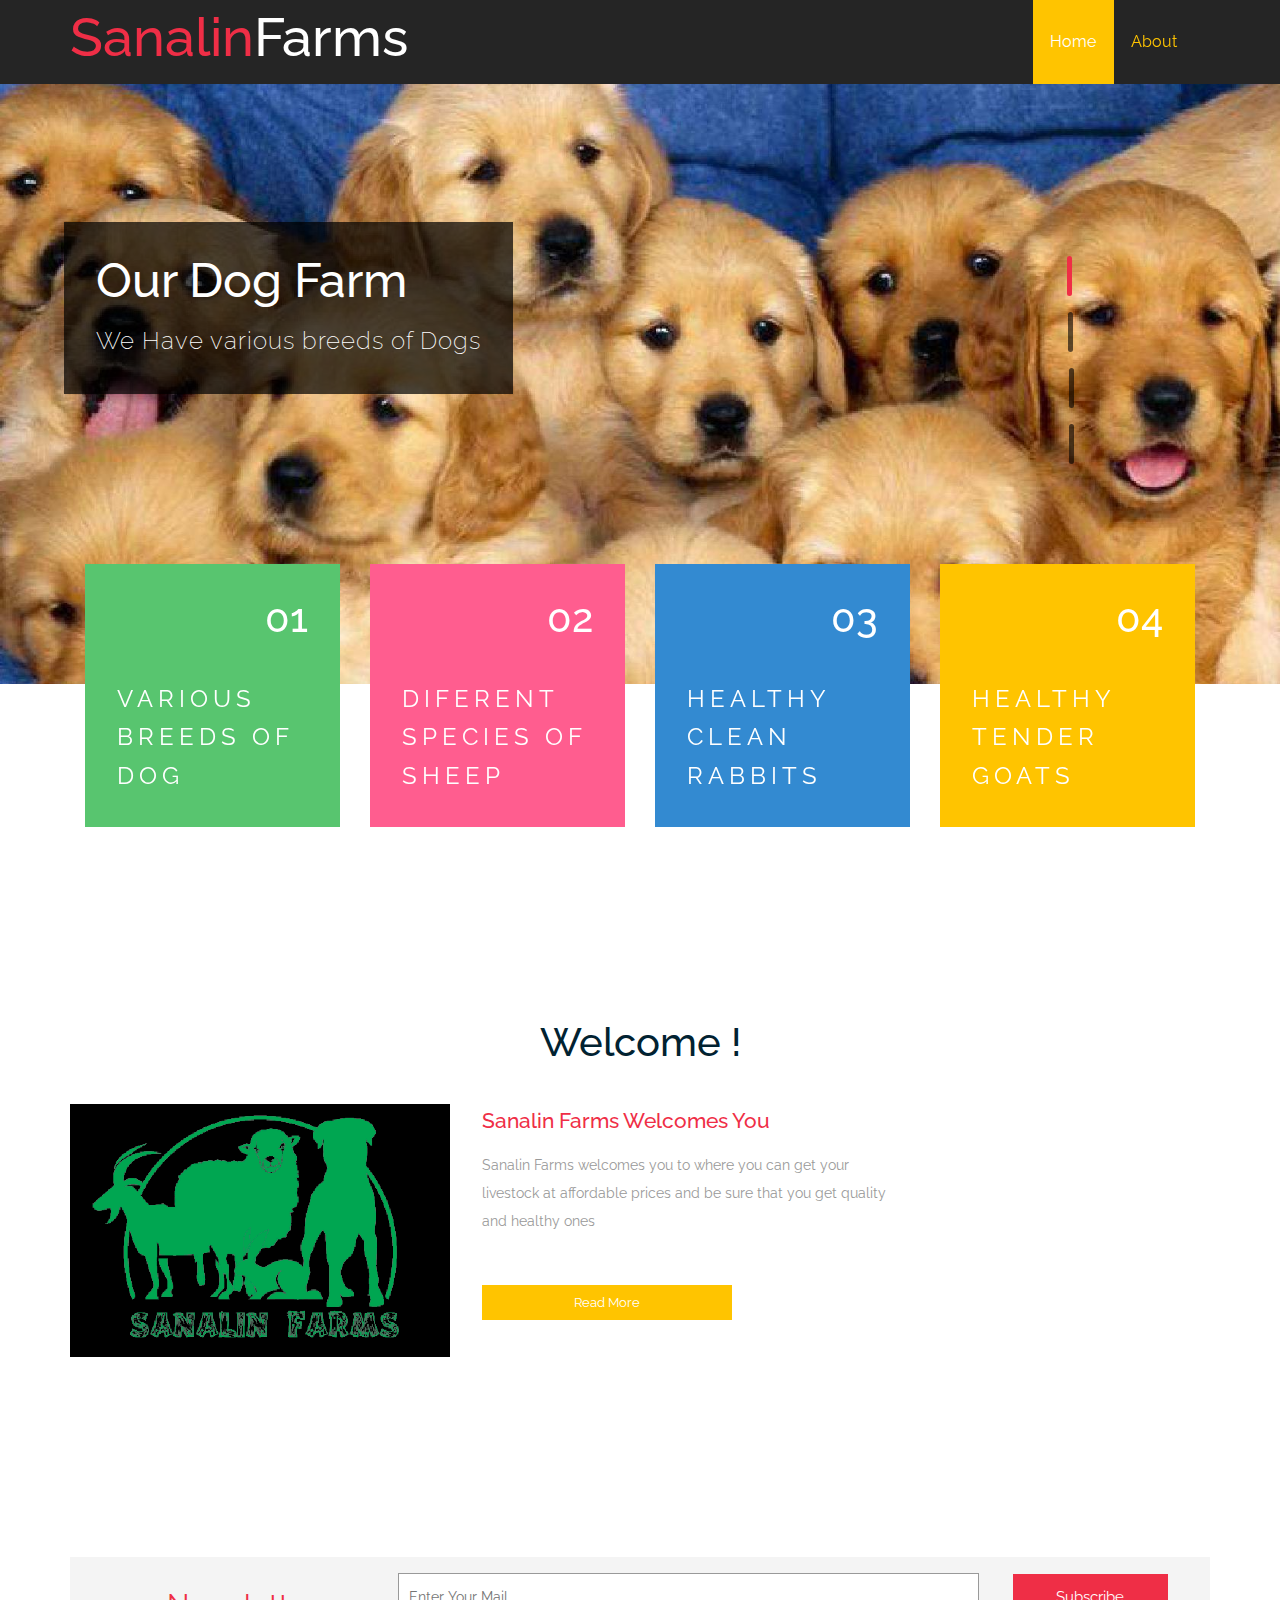
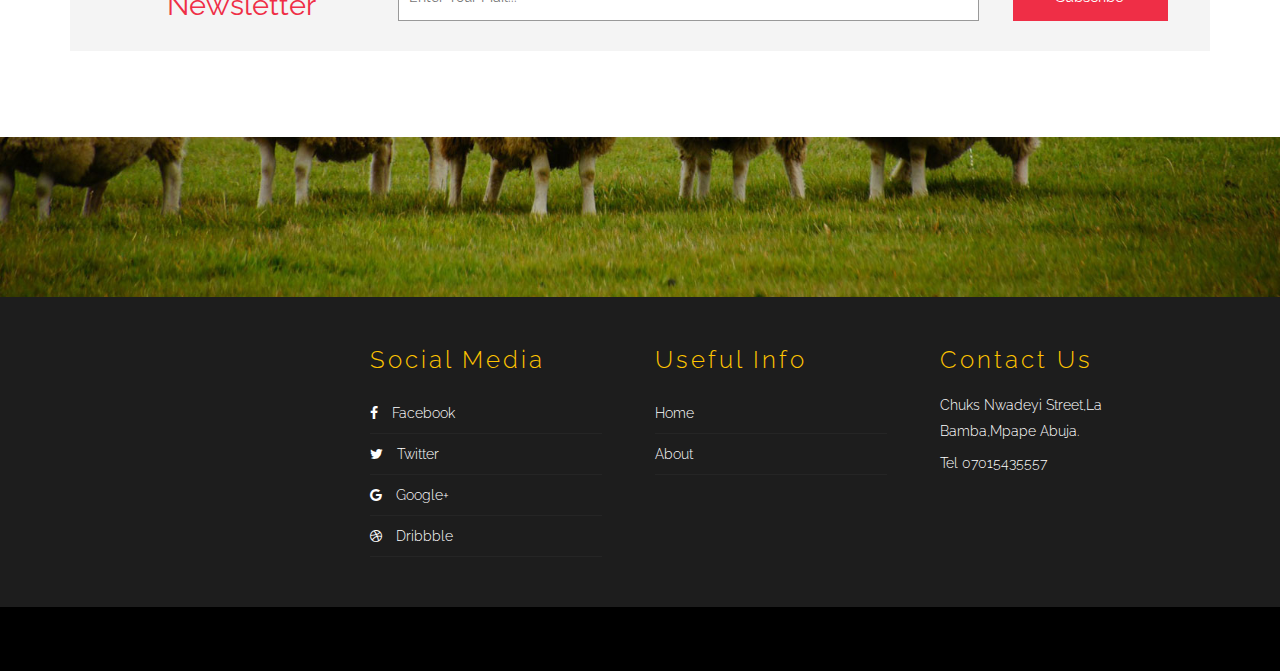
==== commit a5bc0d52: "Add files via upload" ====
--- a/index.html
+++ b/index.html
@@ -379,9 +379,9 @@
 				</div>
 				<div class="col-md-3 footer-grid">
 					<h3>Contact Us</h3>
-					<p>chuks nwadeyi street,la bamba,Mpape Abuja.</p>
+					<p>Chuks Nwadeyi Street,La Bamba,Mpape Abuja.</p>
 					<div class="footer-grid-address">
-						<p>Tel.07015435557</p>
+						<p>Tel 07015435557</p>
 						<!-- <p>Fax: 1234 568</p> -->
 						<!-- <p>Email: <a class="email-link" href="mailto:info@example.com">Example.com</a></p> -->
 					</div>
--- a/css/style.css
+++ b/css/style.css
@@ -2435,7 +2435,7 @@
 	.baner-w3text {
 	  top: 18%;
 	}
-	.banner-info, .banner-info1, .banner-info2 {
+	.banner-info, .banner-info1, .banner-info2, .banner-info3 {
 		min-height: 330px;
 	}
 	.banner-bottom-grd h4 {
@@ -2655,7 +2655,7 @@
 	.banner-bottom-grd p {
 		margin: 0.6em 0 0;
 	}
-	.banner-info, .banner-info1, .banner-info2 {
+	.banner-info, .banner-info1, .banner-info2, .banner-info3 {
 		min-height: 220px;
 	}
 	.get-in-grid-left {
@@ -2840,7 +2840,7 @@
 	} 
 }
 @media (max-width: 414px){
-	.banner-info, .banner-info1, .banner-info2 {
+	.banner-info, .banner-info1, .banner-info2, .banner-info3 {
 		min-height: 200px;
 	}
 	.baner-w3text h3{
@@ -2969,7 +2969,7 @@
 		left: 5%;
 		width: 67%;
 	}
-	.banner-info, .banner-info1, .banner-info2 {
+	.banner-info, .banner-info1, .banner-info2, .banner-info3 {
 		min-height: 185px;
 	}
 	.banner-bottom-grid,.welcome-grid,.news-grid,.news-grid-left,.our-advantages-grid,.history-agileleft,
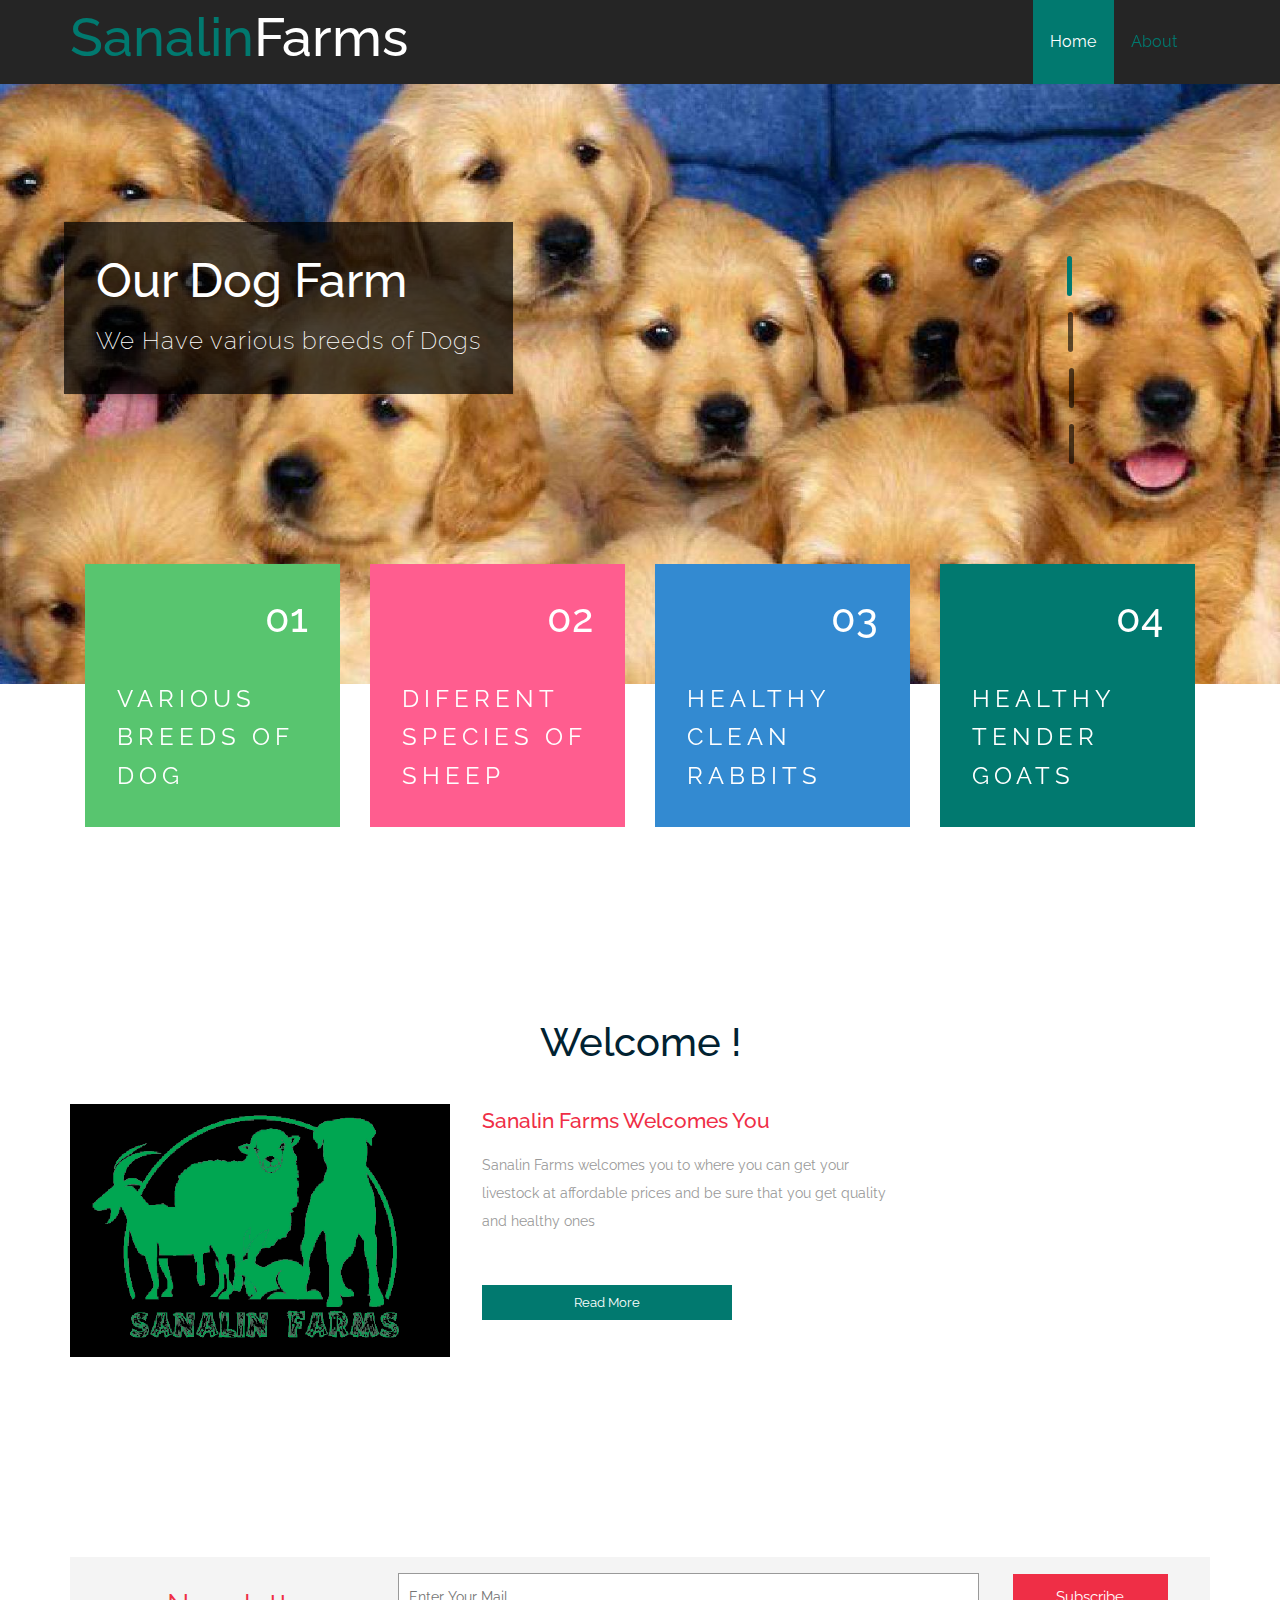
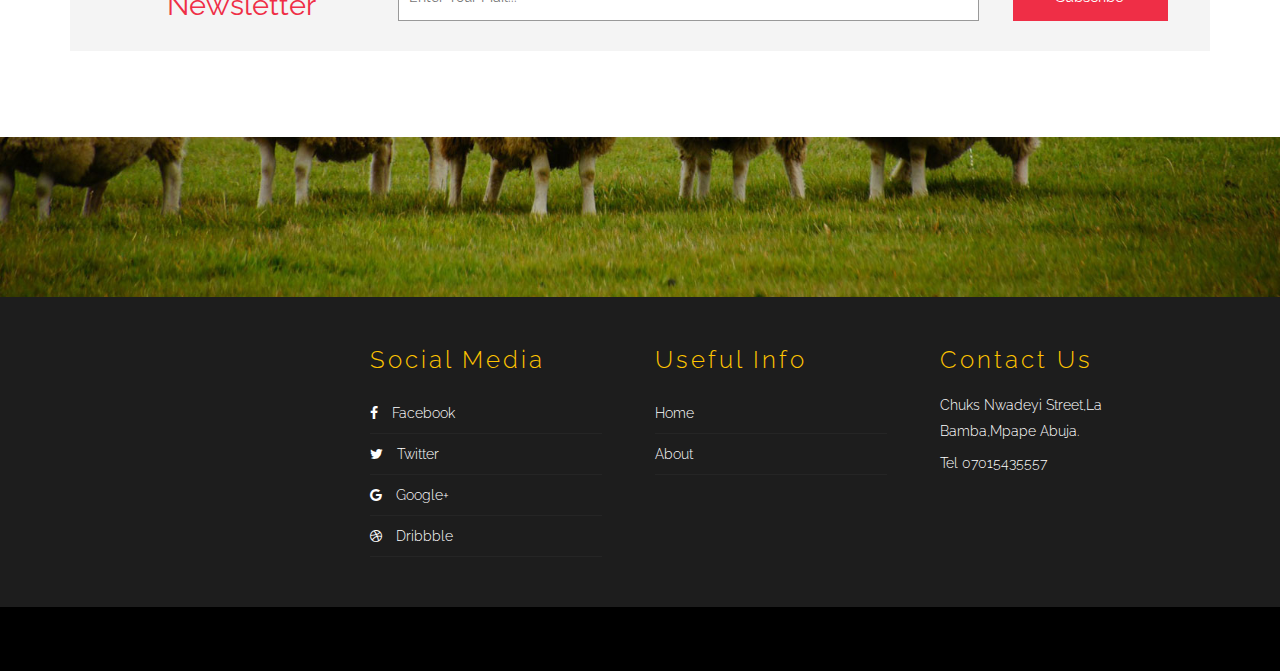
==== commit 2d7250ea: "Add files via upload" ====
--- a/index.html
+++ b/index.html
@@ -47,7 +47,7 @@
 					<div class="collapse navbar-collapse nav-wil" id="bs-example-navbar-collapse-1">
 						<ul class="nav navbar-nav">
 							<li class="hvr-bounce-to-bottom active"><a href="index.html">Home</a></li>
-							<li class="hvr-bounce-to-bottom"><a href="#">About</a></li>
+							<li class="hvr-bounce-to-bottom"><a href="blog.html">About</a></li>
 							<!-- <li><a href="#" class="dropdown-toggle hvr-bounce-to-bottom" data-toggle="dropdown" role="button" aria-haspopup="true" aria-expanded="false">Pages <span class="caret"></span></a>
 								<ul class="dropdown-menu">
 									<li class="hvr-bounce-to-bottom"><a href="icons.html">Web Icons</a></li>
@@ -179,6 +179,11 @@
 		</div>
 	</div>
 	<!-- //banner -->
+	<!--Gallery of Animals-->
+	
+		
+	
+	<!--End of Gallery of Animals-->
 	<!-- welcome -->
 	<div class="welcome w3-agileits">
 		<div class="container">
--- a/css/style.css
+++ b/css/style.css
@@ -60,17 +60,17 @@
 	text-decoration: none;
 }
 h1 a.navbar-brand span {
-  color: #ef2e46;
+  color: #01796f;
 }
 .header ul.nav.navbar-nav li a {
     padding: 2em 1.1em;
 }
 .header .navbar-default .navbar-nav > .active > a, .header .navbar-default .navbar-nav > .active > a:hover, .header .navbar-default .navbar-nav > .active > a:focus {
   color: #fff;
-  background-color: #ffc400;
+  background-color: #01796f;
 }
 .header .navbar-default .navbar-nav > li > a{
-  color: #ffc400;
+  color: #01796f;
   font-size: 16px;
 }
 .header .navbar-nav > li > a {
@@ -86,7 +86,7 @@
 }
 .header .dropdown-menu > li.active > a ,.header .navbar-default .navbar-nav > .open > a, .header  .navbar-default .navbar-nav > .open > a:hover, .header  .navbar-default .navbar-nav > .open > a:focus,.dropdown-menu > li > a:hover, .dropdown-menu > li > a:focus {
     color: #fff;
-    background-color: #ffc400;
+    background-color: #01796f;
 }
 .header ul.dropdown-menu li.hvr-bounce-to-bottom {
     display: block;
@@ -327,7 +327,7 @@
     border: none;
 }
 .callbacks_here a:after{
-	background: #ef2e46;
+	background: #01796f;
 }
 ul.callbacks_tabs.callbacks2_tabs.callbacks_here a:after{
 	background:#192C3B;
@@ -398,7 +398,7 @@
 }
 .navbar-default .navbar-nav > li > a:hover, .navbar-default .navbar-nav > li > a:focus {
 	color: #fff;
-	background-color: #ffc400;
+	background-color: #01796f;
 }
 .banner-bottom-grids{
 	position: absolute;
@@ -434,7 +434,7 @@
 .more a{
 	font-size: 13px;
 	padding: 10px 92px;
-	background: #ffc400;
+	background: #01796f;
 	text-decoration: none;
 	color: #fff;
 }
@@ -451,7 +451,7 @@
 	background:#338ad1;
 }
 .w3-agile-back3,.more3 a{
-	background:#ffc400;
+	background:#01796f;
 }
 /* Bounce To Bottom */
 .hvr-bounce-to-bottom {
@@ -482,7 +482,7 @@
 	left: 0;
 	right: 0;
 	bottom: 0;
-	background:#ffc400;
+	background:#01796f;
 	-webkit-transform: scaleY(0);
 	-moz-transform: scaleY(0);
 	-o-transform: scaleY(0);
@@ -2365,8 +2365,8 @@
 	} 
 	.navbar-default .navbar-toggle { 
 		margin-top: -0.5em;
-		border-color: #ffc400;
-		background: #ffc400;
+		border-color: #01796f;
+		background: #01796f;
 	} 
 	.navbar-default .navbar-toggle:hover, .navbar-default .navbar-toggle:focus {
 	  background-color: #012231;
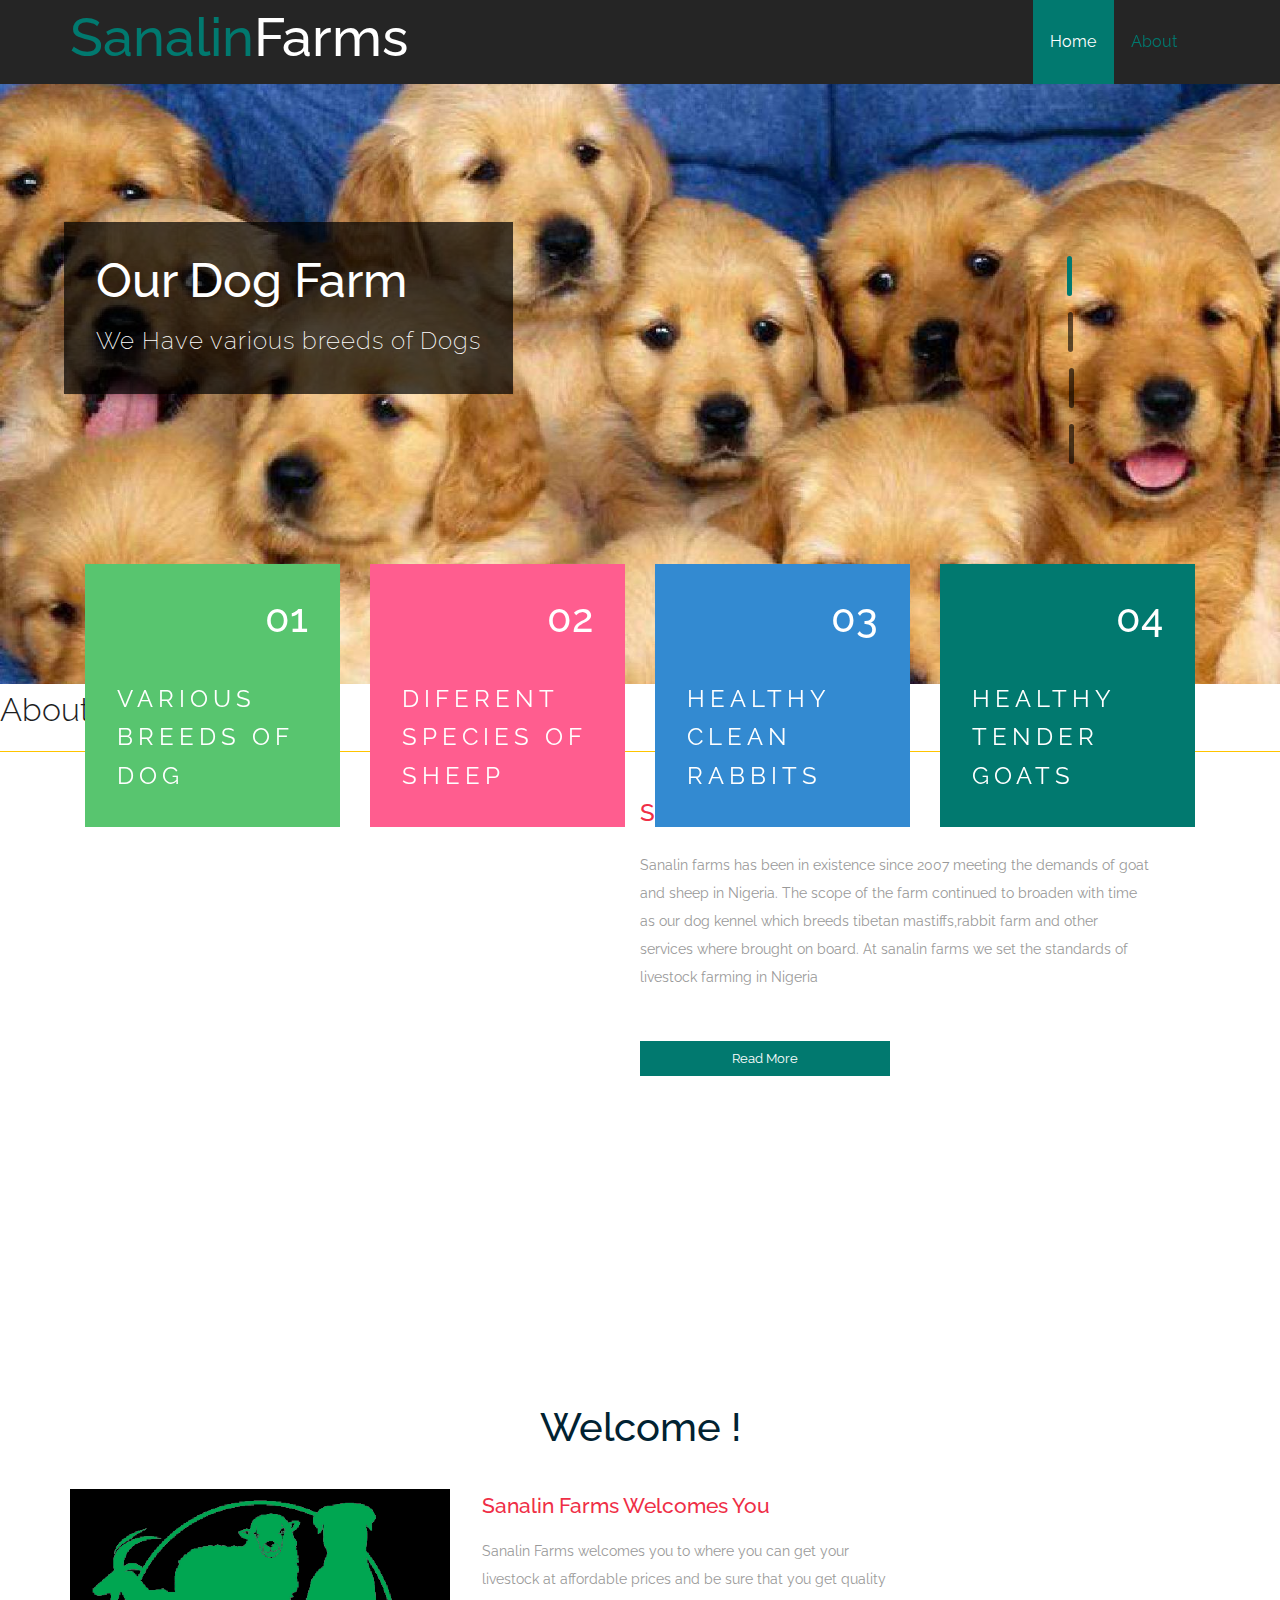
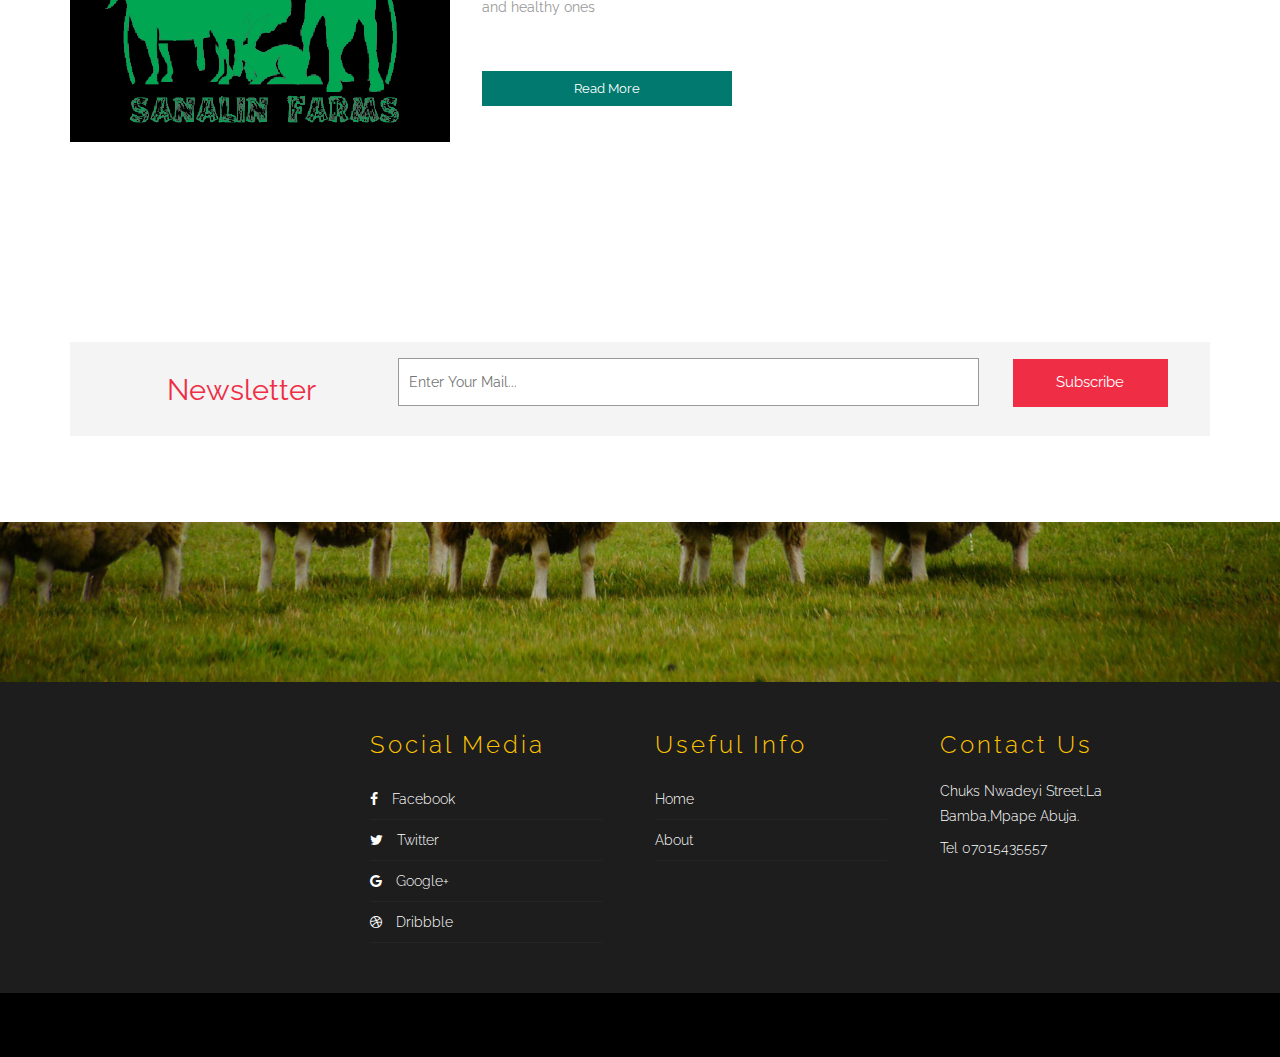
==== commit 78b8b579: "Add files via upload" ====
--- a/index.html
+++ b/index.html
@@ -180,7 +180,31 @@
 	</div>
 	<!-- //banner -->
 	<!--Gallery of Animals-->
-	
+	<div class="blog-agileinfo pg-size">
+		<div class="blog-page-grids">
+			<div class="blog-page-grid">
+				<h3><a href="">About Sanalin Farms</a></h3>
+				<!-- <p>Published on<span> September 25</span></p> -->
+			</div>
+			<div class="blog-page-grid1">
+				<!-- <p>20<a href="#"> Comments</a></p> -->
+			</div>
+			<div class="clearfix"> </div>
+		</div>
+		<div class="blog-page-grids-bottom">
+			<!-- <div class="blog-page-grids-bot">
+				<a href=""><img src="images/dogs.jpeg" alt=" " class="img-responsive" /></a>
+			</div> -->
+			<div class="blog-page-grids-bot1">
+				<h4>Sanalin Farms</h4>
+				<p>Sanalin farms has been in existence since 2007 meeting the demands of goat and sheep in Nigeria.         The scope of the farm continued  to broaden with time as our dog kennel which breeds tibetan mastiffs,rabbit farm and other services where brought on board. At sanalin farms we set the standards  of livestock farming in Nigeria</p>
+				<div class="more">
+					<a href="">Read More</a>
+				</div>
+			</div>
+			<div class="clearfix"> </div>
+		</div>
+	</div>
 		
 	
 	<!--End of Gallery of Animals-->
